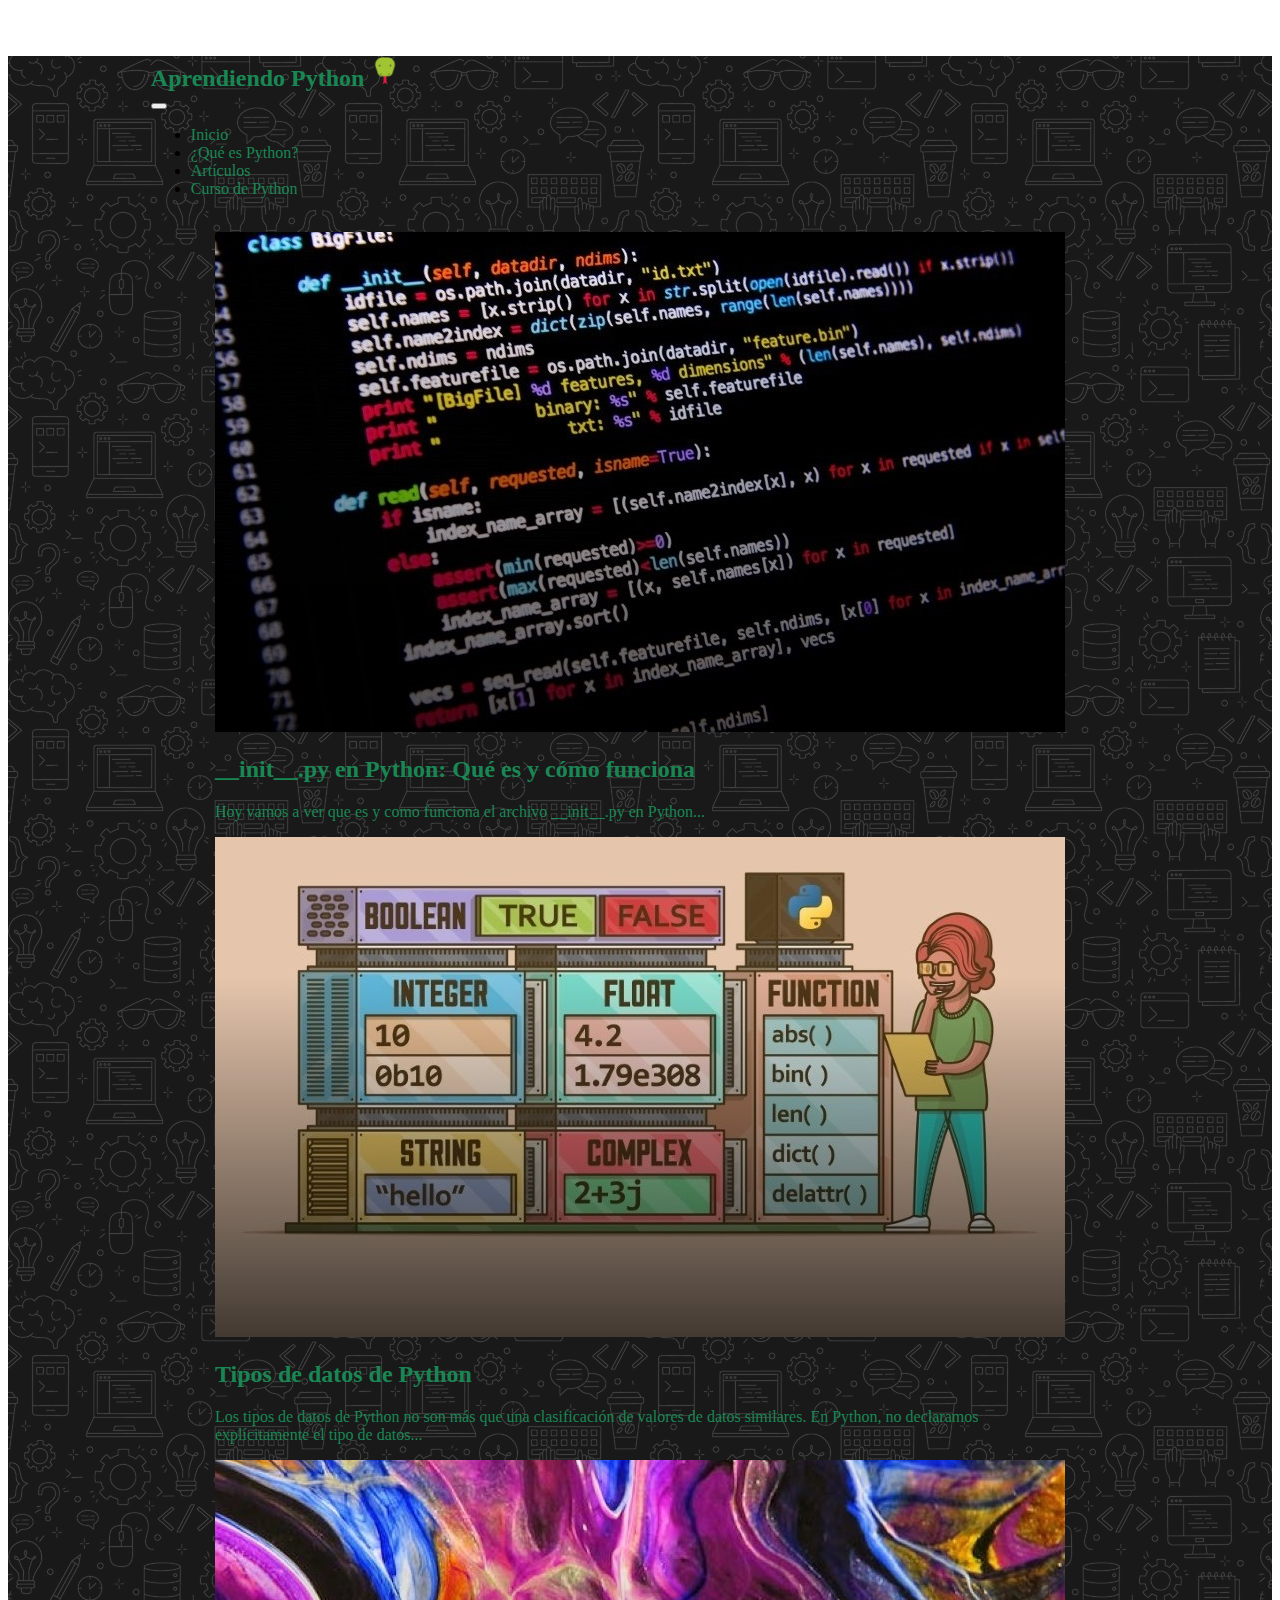
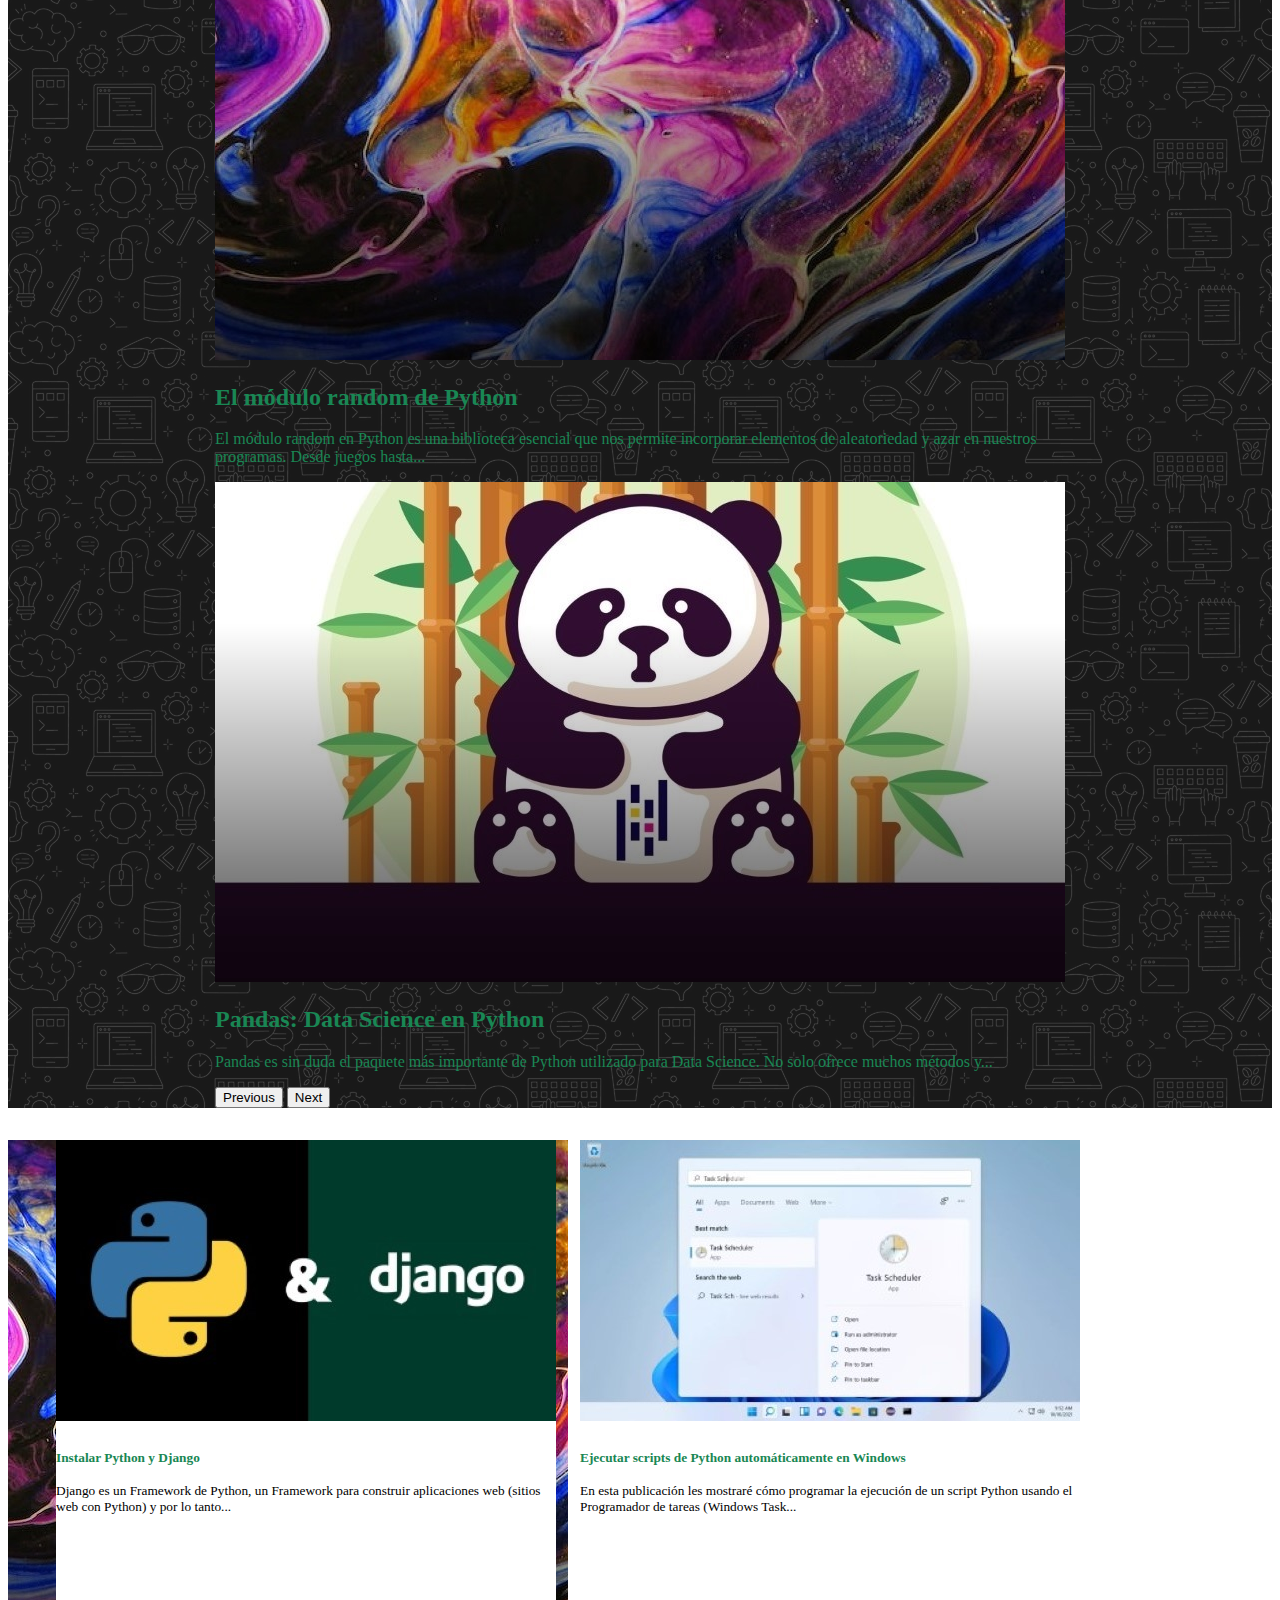
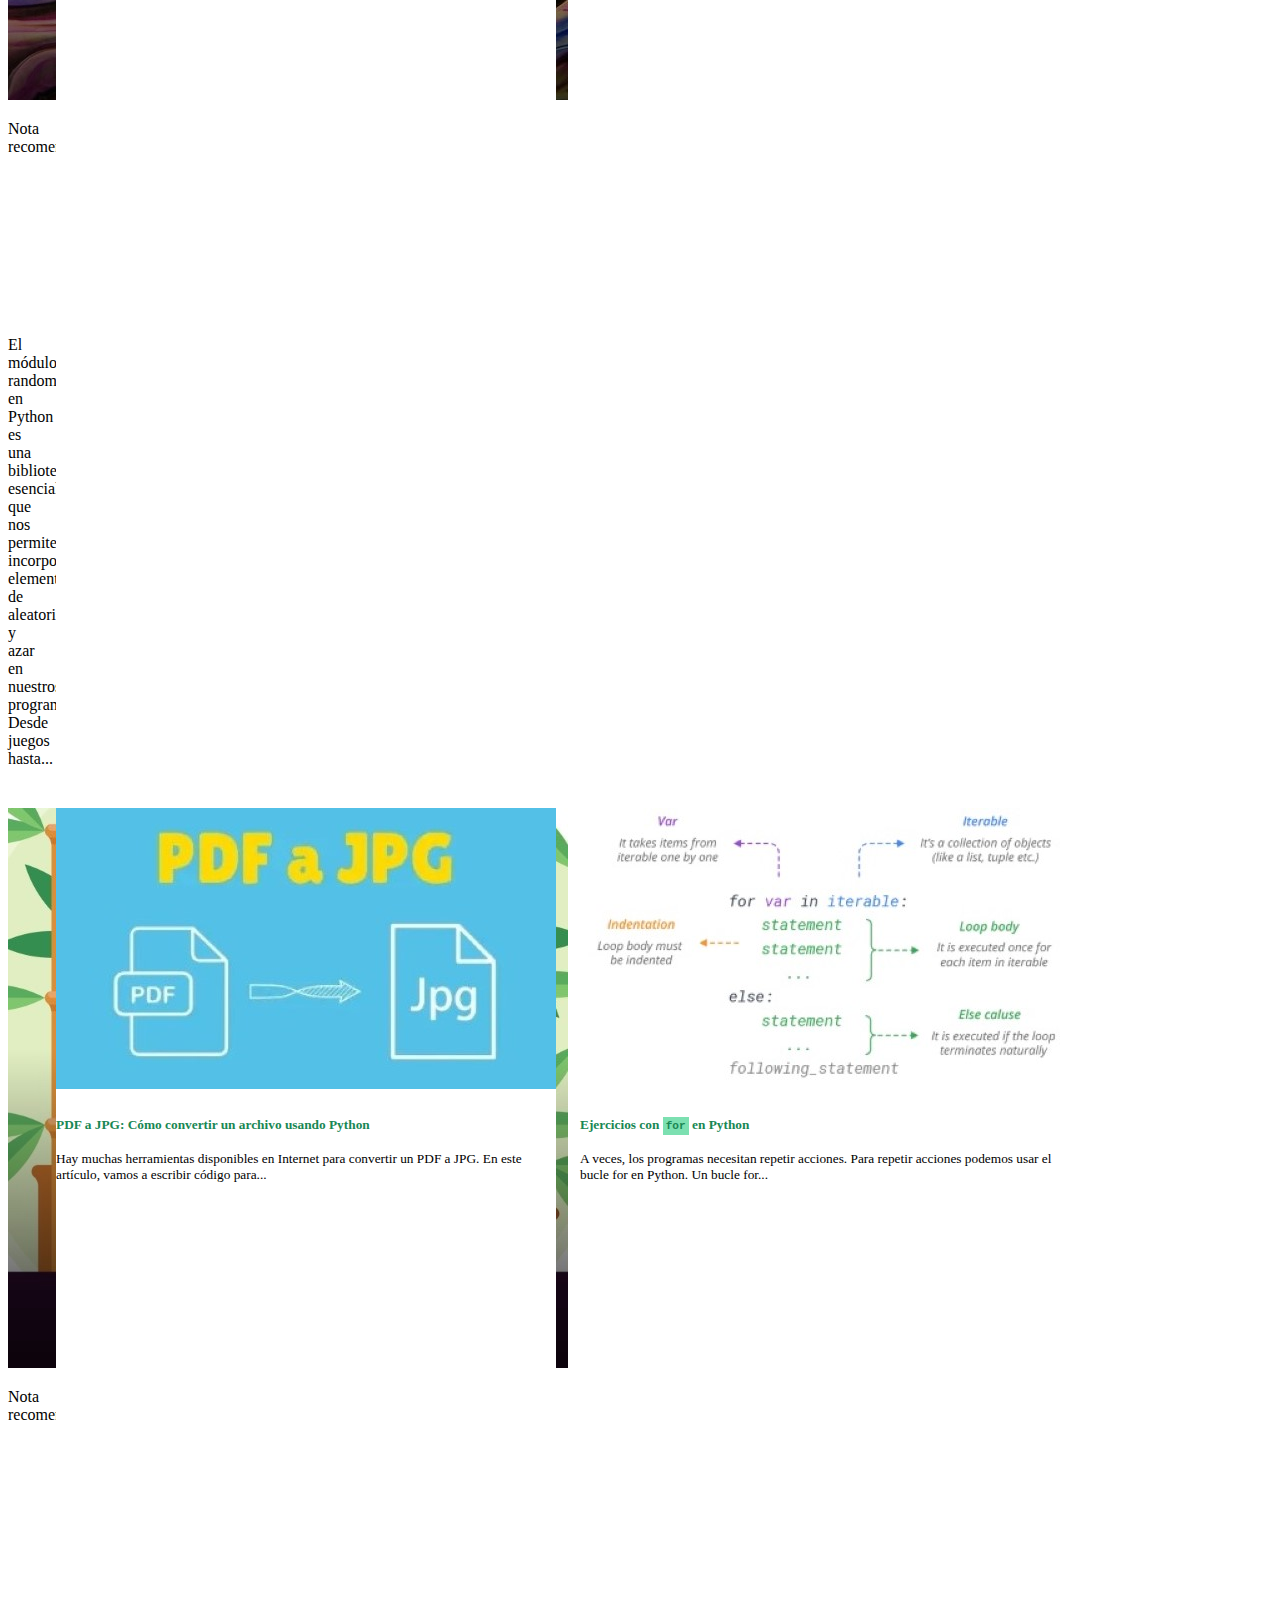
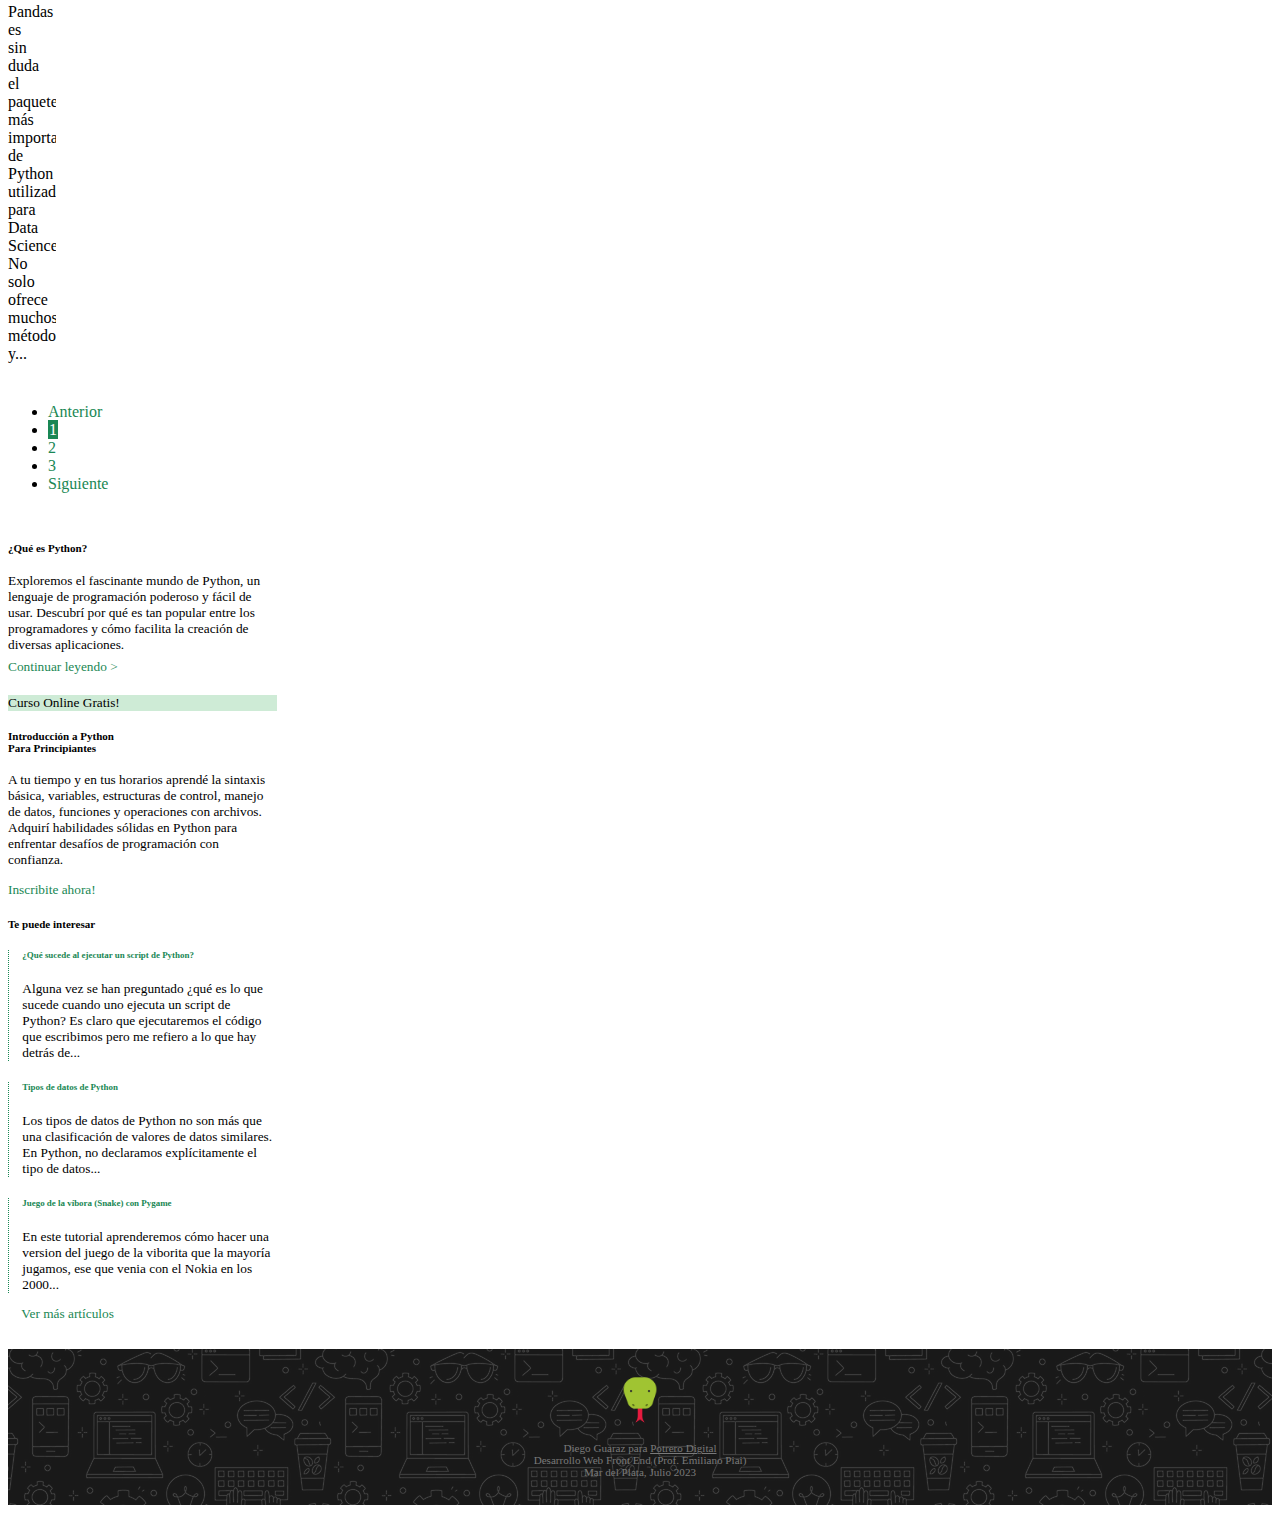
==== index.html @ 79098ac6 "almost finished all" ====
<!-- 
    POTRERO DIGITAL /// Curso de Desarrollo Web / Tramo Front End / TRABAJO PRÁCTICO FINAL
    Profesor: Emiliano PIAI / Alumno: Diego GUARAZ
-->

<!DOCTYPE html>
<html lang="en">

    <head>
        <meta charset="UTF-8">
        <meta name="viewport" content="width=device-width, initial-scale=1.0">
        <title>TITULO / Aprendiendo Python</title>
        <link rel="icon" href="favicon.ico">
        
        <!-- css bootstrap -->        
        <link href="https://cdn.jsdelivr.net/npm/bootstrap@5.3.0/dist/css/bootstrap.min.css" rel="stylesheet" integrity="sha384-9ndCyUaIbzAi2FUVXJi0CjmCapSmO7SnpJef0486qhLnuZ2cdeRhO02iuK6FUUVM" crossorigin="anonymous">

        <link href="public/css/style.css" rel="stylesheet">
    </head>
    
    <body>
        
        <!-- encabezado -->
        <header>
            
        <!-- navbar bootstrap personalizado -->
            <nav class="navbar navbar-expand-lg bg-success fixed-top navbar-custom" data-bs-theme="dark">
                <div class="container-fluid">
                    
                    <!-- nombre e icono del sitio navbar -->
                    <h1 class="brand-h1-custom"><a class="navbar-brand" href="index.html">Aprendiendo Python <img src="public/img/python.png" width="30" height="30" /></a></h1>
            
                    <button class="navbar-toggler" type="button" data-bs-toggle="collapse" data-bs-target="#navbarNav" aria-controls="navbarNav" aria-expanded="false" aria-label="Toggle navigation">
                        <span class="navbar-toggler-icon"></span>
                    </button>
            
                    <!-- items navbar -->
                    <div class="collapse navbar-collapse justify-content-end" id="navbarNav">
                        <ul class="navbar-nav">
                            <li class="nav-item">
                                <a class="nav-link active" href="index.html">Inicio</a>
                            </li>
                            <li class="nav-item">
                                <a class="nav-link" href="public/views/que_es_python.html#top">¿Qué es Python?</a>
                            </li>
                            <li class="nav-item">
                                <a class="nav-link" href="public/views/contenido.html">Artículos</a>
                            </li>
                            <li class="nav-item">
                                <a class="nav-link" href="public/views/curso_python.html">Curso de Python</a>
                            </li>
                        </ul>
                    </div>

                </div>
            </nav>

            <!-- carousel bootstrap personalizado -->
            <div id="newsCarousel" class="carousel slide carousel-custom" data-bs-ride="carousel">
                
                <!-- indicadores items carousel-->
                <div class="carousel-indicators carousel-indicators-custom">
                    <button type="button" data-bs-target="#newsCarousel" data-bs-slide-to="0" class="active" aria-current="true" aria-label="Slide 1"></button>
                    <button type="button" data-bs-target="#newsCarousel" data-bs-slide-to="1" aria-label="Slide 2"></button>
                    <button type="button" data-bs-target="#newsCarousel" data-bs-slide-to="2" aria-label="Slide 3"></button>
                    <button type="button" data-bs-target="#newsCarousel" data-bs-slide-to="3" aria-label="Slide 4"></button>
                </div>
                
                <!-- items carousel-->
                <div class="carousel-inner">
                                    




                    <div class="carousel-item active">
                        
                        <a href="public/views/articulo_01.html">
                            
                            <img src="public/img/carousel_01.jpg" class="d-block w-100" alt="public/img/carousel_01.jpg">
                            <div class="carousel-caption">
                                <h2 class="fs-3">__init__.py en Python: Qué es y cómo funciona</h2>
                                <p>Hoy vamos a ver que es y como funciona el archivo __init__.py en Python...</p>
                            </div>
                        </a>
                    </div>
                    
                    
                    


                    
                    
                    
                    <div class="carousel-item">
                        <a href="public/views/articulo_01.html">
                            <img src="public/img/carousel_02.jpg" class="d-block w-100" alt="public/img/carousel_01.jpg">
                            <div class="carousel-caption">
                                <h2 class="fs-3">Tipos de datos de Python</h2>
                                <p>Los tipos de datos de Python no son más que una clasificación de valores de datos similares. En Python, no declaramos explícitamente el tipo de datos...</p>
                            </div>
                        </a>
                    </div>
                  
                    <div class="carousel-item">
                        <a href="public/views/articulo_01.html">
                            <img src="public/img/carousel_03.jpg" class="d-block w-100" alt="public/img/carousel_01.jpg">
                            <div class="carousel-caption">
                                <h2 class="fs-3">El módulo random de Python</h2>
                                <p>El módulo random en Python es una biblioteca esencial que nos permite incorporar elementos de aleatoriedad y azar en nuestros programas. Desde juegos hasta...</p>
                            </div>
                        </a>
                    </div>


                    

                    



                    <div class="carousel-item">
                        <a href="public/views/articulo_01.html">
                            <img src="public/img/carousel_04.jpg" class="d-block w-100" alt="public/img/carousel_01.jpg">
                            <div class="carousel-caption">
                                <h2 class="fs-3">Pandas: Data Science en Python</h2>
                                <p>Pandas es sin duda el paquete más importante de Python utilizado para Data Science. No solo ofrece muchos métodos y...</p>
                            </div>
                        </a>
                    </div>

                </div>

                <!-- controles carousel -->
                <button class="carousel-control-prev" type="button" data-bs-target="#newsCarousel" data-bs-slide="prev">
                    <span class="carousel-control-prev-icon"></span>
                    <span class="visually-hidden">Previous</span>
                </button>
                
                <button class="carousel-control-next" type="button" data-bs-target="#newsCarousel" data-bs-slide="next">
                    <span class="carousel-control-next-icon"></span>
                    <span class="visually-hidden">Next</span>
                </button>

            </div>

        
        </header>

        <!-- contenido -->
        <div class="container">
            
            <!-- contenedor artículos -->
            <main>
                
                <!-- contenedor grid responsive -->
                <div class="bloc-container">

                    <!-- artículo destacada -->
                    <div class="big-bloc">
                        
                        <!-- tarjeta boostrap personalizada -->
                        <div class="card text-bg-dark card-custom card-big-custom">
                            <img src="public/img/articulo_01.jpg" class="card-img card-custom" alt="...">
                            <div class="card-img-overlay p-2">
                                <p class="card-text col-md-12 text-end"><span class="badge text-bg-warning ms-auto">Nota recomendada</span></p>
                                <div class="card-img-overlay card-img-overlay-custom">
                                    <h3 class="card-title fs-4"><a href="public/views/articulo_01.html">El módulo random de Python</a></h3>
                                    <p class="card-text">El módulo random en Python es una biblioteca esencial que nos permite incorporar elementos de aleatoriedad y azar en nuestros programas. Desde juegos hasta...</p>
                                </div>
                            </div>
                        </div>
                    </div>

                    <!-- artículo -->
                    <div class="smol-bloc">
                        <!-- tarjeta boostrap personalizada -->
                        <div class="card mb-3 card-custom">
                            <a href="public/views/articulo_01.html"><img src="public/img/articulo_02_mini.jpg" class="card-img-top card-img-top-custom card-custom" alt="...">
                            <div class="card-body p-0">
                                <h4 class="card-title fs-5">Instalar Python y Django</h4></a>
                                <p class="card-text margin-custom">Django es un Framework de Python, un Framework para construir aplicaciones web (sitios web con Python) y por lo tanto...</p>
                            </div>
                        </div>
                    </div>

                    <!-- artículo -->
                    <div class="smol-bloc">
                        <!-- tarjeta boostrap personalizada -->
                        <div class="card mb-3 card-custom">
                            <a href="public/views/articulo_01.html"><img src="public/img/articulo_04_mini.jpg" class="card-img-top card-img-top-custom card-custom" alt="...">
                            <div class="card-body p-0">
                                <h4 class="card-title fs-5">Ejecutar scripts de Python automáticamente en Windows</h4></a>
                                <p class="card-text margin-custom">En esta publicación les mostraré cómo programar la ejecución de un script Python usando el Programador de tareas (Windows Task...</p>
                            </div>
                        </div>
                    </div>
                </div>

                <div class="bloc-container">
                    <!-- artículo destacada -->
                    <div class="big-bloc">
                        
                        <!-- tarjeta boostrap personalizada -->
                        <div class="card text-bg-dark card-custom card-big-custom">
                            <img src="public/img/articulo_06.jpg" class="card-img card-custom" alt="...">
                            <div class="card-img-overlay p-2">
                                <p class="card-text col-md-12 text-end"><span class="badge text-bg-warning ms-auto">Nota recomendada</span></p>
                                <div class="card-img-overlay card-img-overlay-custom">
                                    <h3 class="card-title fs-4"><a href="public/views/articulo_01.html">Pandas: Data Science en Python</a></h3>
                                    <p class="card-text">Pandas es sin duda el paquete más importante de Python utilizado para Data Science. No solo ofrece muchos métodos y...</p>
                                </div>
                            </div>
                        </div>
                    </div>

                    
                    <!-- artículo -->
                    <div class="smol-bloc">
                        <!-- tarjeta boostrap personalizada -->
                        <div class="card mb-3 card-custom">
                            <a href="public/views/articulo_01.html"><img src="public/img/articulo_03_mini.jpg" class="card-img-top card-img-top-custom card-custom" alt="...">
                            <div class="card-body p-0">
                                <h4 class="card-title fs-5">PDF a JPG: Cómo convertir un archivo usando Python</h4></a>
                                <p class="card-text margin-custom">Hay muchas herramientas disponibles en Internet para convertir un PDF a JPG. En este artículo, vamos a escribir código para...</p>
                            </div>
                        </div>
                    </div>

                    


                    
                    <!-- artículo -->
                    <div class="smol-bloc">
                        <!-- tarjeta boostrap personalizada -->
                        <div class="card mb-3 card-custom">
                            <a href="public/views/articulo_01.html"><img src="public/img/articulo_05_mini.jpg" class="card-img-top card-img-top-custom card-custom" alt="...">
                            <div class="card-body p-0">
                                <h4 class="card-title fs-5">Ejercicios con <span class="code">for</span> en Python</h4></a>
                                <p class="card-text margin-custom">A veces, los programas necesitan repetir acciones. Para repetir acciones podemos usar el bucle for en Python. Un bucle for...</p>
                            </div>
                        </div>
                    </div>
                    
                </div>

                <!-- paginación bootstrap personalizada -->
                <nav>
                    <ul class="pagination pagination-sm pagination-custom justify-content-end">
                        <li class="page-item disabled">
                            <a class="page-link">Anterior</a>
                        </li>
                        <li class="page-item active">
                            <a class="page-link" href="#">1</a>
                        </li>
                        <li class="page-item">
                            <a class="page-link" href="#">2</a>
                        </li>
                        <li class="page-item">
                            <a class="page-link" href="#">3</a>
                        </li>
                        <li class="page-item">
                            <a class="page-link" href="#">Siguiente</a>
                        </li>
                    </ul>
                </nav>

            </main>
            
            <!-- barra lateral -->
            <aside>

                <!-- tarjeta bootstrap personalizada -->
                <div class="card card-custom card-side">
                    <h5 class="card-title">¿Qué es Python?</h5>
                    <p class="card-text margin-custom">Exploremos el fascinante mundo de Python, un lenguaje de programación poderoso y fácil de usar. Descubrí por qué es tan popular entre los programadores y cómo facilita la creación de diversas aplicaciones.</p>
                    <a href="public/views/que_es_python.html#top" class="card-link">Continuar leyendo ></a>
                </div>

                <!-- tarjeta bootstrap personalizada -->
                <div class="card advert text-bg-light">
                    <div class="card-header bg-py">
                        Curso Online Gratis!
                    </div>
                    <div class="card-body">
                        <h5 class="card-title">Introducción a Python <br /> Para Principiantes</h5>
                        <p class="card-text">A tu tiempo y en tus horarios aprendé la sintaxis básica, variables, estructuras de control, manejo de datos, funciones y operaciones con archivos. Adquirí habilidades sólidas en Python para enfrentar desafíos de programación con confianza.</p>
                        <div class="col-md-12 text-end">
                            <a class="btn btn-sm btn-success ms-auto" href="public/views/curso_python.html">Inscribite ahora!</a>
                        </div>
                    </div>
                </div>

                <!-- tarjeta bootstrap personalizada -->
                <div class="card card-custom card-side">
                    <h5 class="card-title">Te puede interesar</h5>

                    <div class="related">
                        <h6 class="card-title"><a href="public/views/articulo_01.html">¿Qué sucede al ejecutar un script de Python?</a></h6>
                        <p class="card-text">Alguna vez se han preguntado ¿qué es lo que sucede cuando uno ejecuta un script de Python? Es claro que ejecutaremos el código que escribimos pero me refiero a lo que hay detrás de...</p>
                    </div>

                    



                    <div class="related">
                        <h6 class="card-title"><a href="public/views/articulo_01.html">Tipos de datos de Python</a></h6>
                        <p class="card-text">Los tipos de datos de Python no son más que una clasificación de valores de datos similares. En Python, no declaramos explícitamente el tipo de datos...</p>
                    </div>

                    

                    

                    <div class="related">
                        <h6 class="card-title"><a href="public/views/articulo_01.html">Juego de la víbora (Snake) con Pygame</a></h6>
                        <p class="card-text">En este tutorial aprenderemos cómo hacer una version del juego de la viborita que la mayoría jugamos, ese que venia con el Nokia en los 2000...</p>
                    </div>

                </div>
                
                <!-- botón / enlace bootstrap -->
                <p class="d-grid col-6 mx-auto"><a class="btn btn-sm btn-success" href="public/views/contenido.html">Ver más artículos</a></p>
            
            </aside>
            
        </div>

        <!-- pie de página -->
        <footer>
            <a href="#top"><img src="public/img/python.png" width="50" height="50" title="Volver al comienzo de la página" /></a>
            
            <div class="signature">
                <p>Diego Guaraz para <a href="https://www.potrerodigital.org/">Potrero Digital</a></p>
                <p>Desarrollo Web Front End (Prof. Emiliano Piai)</p>
                <p>Mar del Plata, Julio 2023</p>
            </div>
        </footer>    

        <!-- js bootstrap -->
        <script src="https://cdn.jsdelivr.net/npm/@popperjs/core@2.11.8/dist/umd/popper.min.js" integrity="sha384-I7E8VVD/ismYTF4hNIPjVp/Zjvgyol6VFvRkX/vR+Vc4jQkC+hVqc2pM8ODewa9r" crossorigin="anonymous"></script>
        <script src="https://cdn.jsdelivr.net/npm/bootstrap@5.3.0/dist/js/bootstrap.min.js" integrity="sha384-fbbOQedDUMZZ5KreZpsbe1LCZPVmfTnH7ois6mU1QK+m14rQ1l2bGBq41eYeM/fS" crossorigin="anonymous"></script>
    
    </body>
</html>
---- public/css/style.css ----
body {
    background-color: white;
}

a {
    color:#198754;
    text-decoration: none;
}

a:hover {
    text-decoration: underline;
}

header {
    background-image: url(../img/pattern.png);
    padding-left: 5%;
    padding-right: 5%;
    margin-top: 56px;
}

article,
main {
    background-color: white;
    margin-top: 1em;
}

article h3 {
    padding-bottom:0.5em;
    border-bottom: 1px dotted #198754;
}

article ul > li {
    margin-top: 1em;
    margin-bottom: 1em;
}

iframe {
    width: 80%;
    height: 300px;
    display: block;
}

aside {
    background-color: white;
    font-size: smaller;
    margin-top: 0.5em;
}

aside > p {
    margin: 1em;
}

footer {
    background-image: url(../img/pattern.png);
    text-align: center;
    color: white;
    padding: 2em;
    font-size: smaller;
    margin-top: 1em;
}

footer img {
    margin-bottom: 1em;
}

footer a {
    color:#207c3f;
    text-decoration: none;
}

@media (min-width: 1000px) {
    article,
    main {
        width: 75%;
        padding-right: 2em;
    }
  
    aside {
        width: 25%;
    }
}

@media (max-width: 1000px) {
    article,
    main,
    aside {
        flex-basis: 100%;
    }

    aside {
        padding-top: 1em;
        border-top: 1px dotted #198754;
    }

    iframe {
        width: 100%;
    }
}

form {
    width: 90%;
}

label, input {display: block;}



.container {
    background-color: white;
    width: 85%;
    margin-top: 1em;
    display: flex;
    flex-wrap: wrap;
    padding: 0;
}

@media (max-width: 1000px) {
    .container {
        width: 90%;
    }
}

.margin-custom {
    margin-bottom: 0.5em;
}

.navbar-custom {
    padding-left: 3%;
    padding-right: 3%;
}

.card-big-custom a,
.navbar-custom a:hover {
    text-decoration: none;
    color: white;
}

.brand-h1-custom,
.brand-h1-custom a {
    font-size: x-large;
    margin: 0;
}

@media (min-width: 1000px) {
    .navbar-custom {
        padding-left: 7%;
        padding-right: 7%;
    }
}

.carousel-indicators-custom [data-bs-target] {
    border-radius: 50%;
    width: 0.65em;
    height: 0.65em;
    margin-left: 0.65em;
    margin-right: 0.65em;
}

.carousel-indicators-custom {
    opacity: 0;
    visibility: hidden;
    transition: opacity 0.5s, visibility 0s 0.5s;
 }

.carousel:hover .carousel-indicators-custom {
    opacity: 1;
    visibility: visible;
    transition-delay: 0s;
 }

@media (min-width: 915px) {
    .carousel-custom {
        width: 850px;
        margin-left: auto;
        margin-right: auto;
    }
}



.card-custom {
    border-radius: 0;
    border: none;
}

.card-img-top-custom {
    margin-bottom: 0.5em;
}

.card-img-overlay-custom {
    display: flex;
    flex-direction: column;
    justify-content: flex-end;
}

.card-img-overlay-custom a:hover {
    background-color: #198754;
}

@media (min-width: 915px) {
    .card-img-main-custom {
        width: 850px;
        margin-left: auto;
        margin-right: auto;
    }
}

.h1-custom {
    padding-bottom: 0.25em;
    border-bottom: 2px dotted white;
}

.width-custom {
    width: 90%
}

.bloc-container {
    display: grid;
    grid-template-columns: 1fr 1fr;
    grid-gap: 1.5em;
    margin-bottom: 1.5em;
}
  
.big-bloc {
    grid-column: 1 / span 2;
    background-color: white;
}
  
.smol-bloc {
    background-color: white;
    font-size: smaller;
}

@media (min-width: 800px) {
    .bloc-container {
        display: grid;
        grid-template-columns: repeat(4, 1fr);
    }

    .big-bloc {
        grid-column: span 2;
    }

    .smol-bloc {
        grid-column: span 1;
    }
} 

.article-list {
    font-size: smaller;
}

.descr {
    padding-top: 0;
}

@media (max-width: 768px) {
    .descr {
        padding-left: 0;
        padding-top: 0.5em;
    }
}

.article-abstract {
    width: 55%;
    padding-right: 2em;
}
.article-map {
    width: 45%;
}

.article-map-bg {
    padding: 1em;
    padding-bottom: 0.5em;
    padding-right: 0.5em;
    background-color: #DCEDE5;
    border: 0;
    
}

.blockquote-custom {
    width: 90%;
    background-color: #DCEDE5;
    font-size:large;
    border: 0;
    margin: 1.5em;
    padding: 1em;
}

.bg-py {
    background-color: #ceebd6;
    font-weight: 500;
}



.media-container {
    padding: 0;
    padding-top: 0.5em;
    padding-bottom: 1em;
    margin-bottom: 0.5em;
}

.article-img {
    width: 80%;
}

@media (max-width: 1000px) {
    .article-img {
        width: 100%;
    }
}

.figure-caption-custom {
    width: 70%;
    padding-top: 0.5em;;
}

.blockquote-custom {
    width: 90%;
    background-color: #DCEDE5;
    font-size:large;
    border: 0;
    margin: 1.5em;
    padding: 1em;
}

.code {
    font-family: Consolas,'Lucida Console', 'Courier New', monospace;
    font-size: smaller;
    background-color: #7ce0b1;
    padding: 3px;
}

.code-block {
    padding: 1em;
    font-family: Consolas,'Lucida Console', 'Courier New', monospace;
    font-size: smaller;
    background-color: #DCEDE5;
    white-space: pre-line;
    width: 80%;
}

@media (max-width: 1000px) {
    .code-block {
        width: 100%;
    }
}

.pagination-custom {
    margin-top: 1em;
    margin-bottom: 1.5em;
}

.pagination-custom > li > a {
    color: #198754;
}

.pagination-custom > li > a:focus,
.pagination-custom > li > a:hover,
.pagination-custom > li > span:focus,
.pagination-custom > li > span:hover {
    color: #5a5a5a;
    background-color: #eee;
    border-color: #ddd;
    text-decoration: none;
}

.pagination-custom > .active > a {
    color: white;
    background-color: #198754; /* !Important */
    border: solid 1px #198754; /* !Important */
}

.pagination-custom > .active > a:hover {
    background-color: #198754; /* !Important */
    border: solid 1px #198754;
}

.card-side {
    margin-top: 0.5em;
    margin-bottom: 1em;
}

.advert {
    margin-top: 1.5em;
    margin-bottom: 1.5em;
}

.related {
    padding-left: 1em;
    border-left: 1px dotted #198754;
    margin-top: 0.75em;
    margin-bottom: 0.75em;
}

.signature > p {
    color:#797979;
    font-size: smaller;
    margin: 0;
}

.signature > p > a {
    color:#797979;
    text-decoration: underline;
}

.signature > p > a:hover {
    color: #43ac5d;   
}

.map-index {
    scroll-margin-top: 66px;
}



















.required:after {
    color: #bd2d70;
    content:" *";
    }

#required-info {
    color: #bd2d70;
    font-size: smaller;
        /*text-align: right;*/
    }
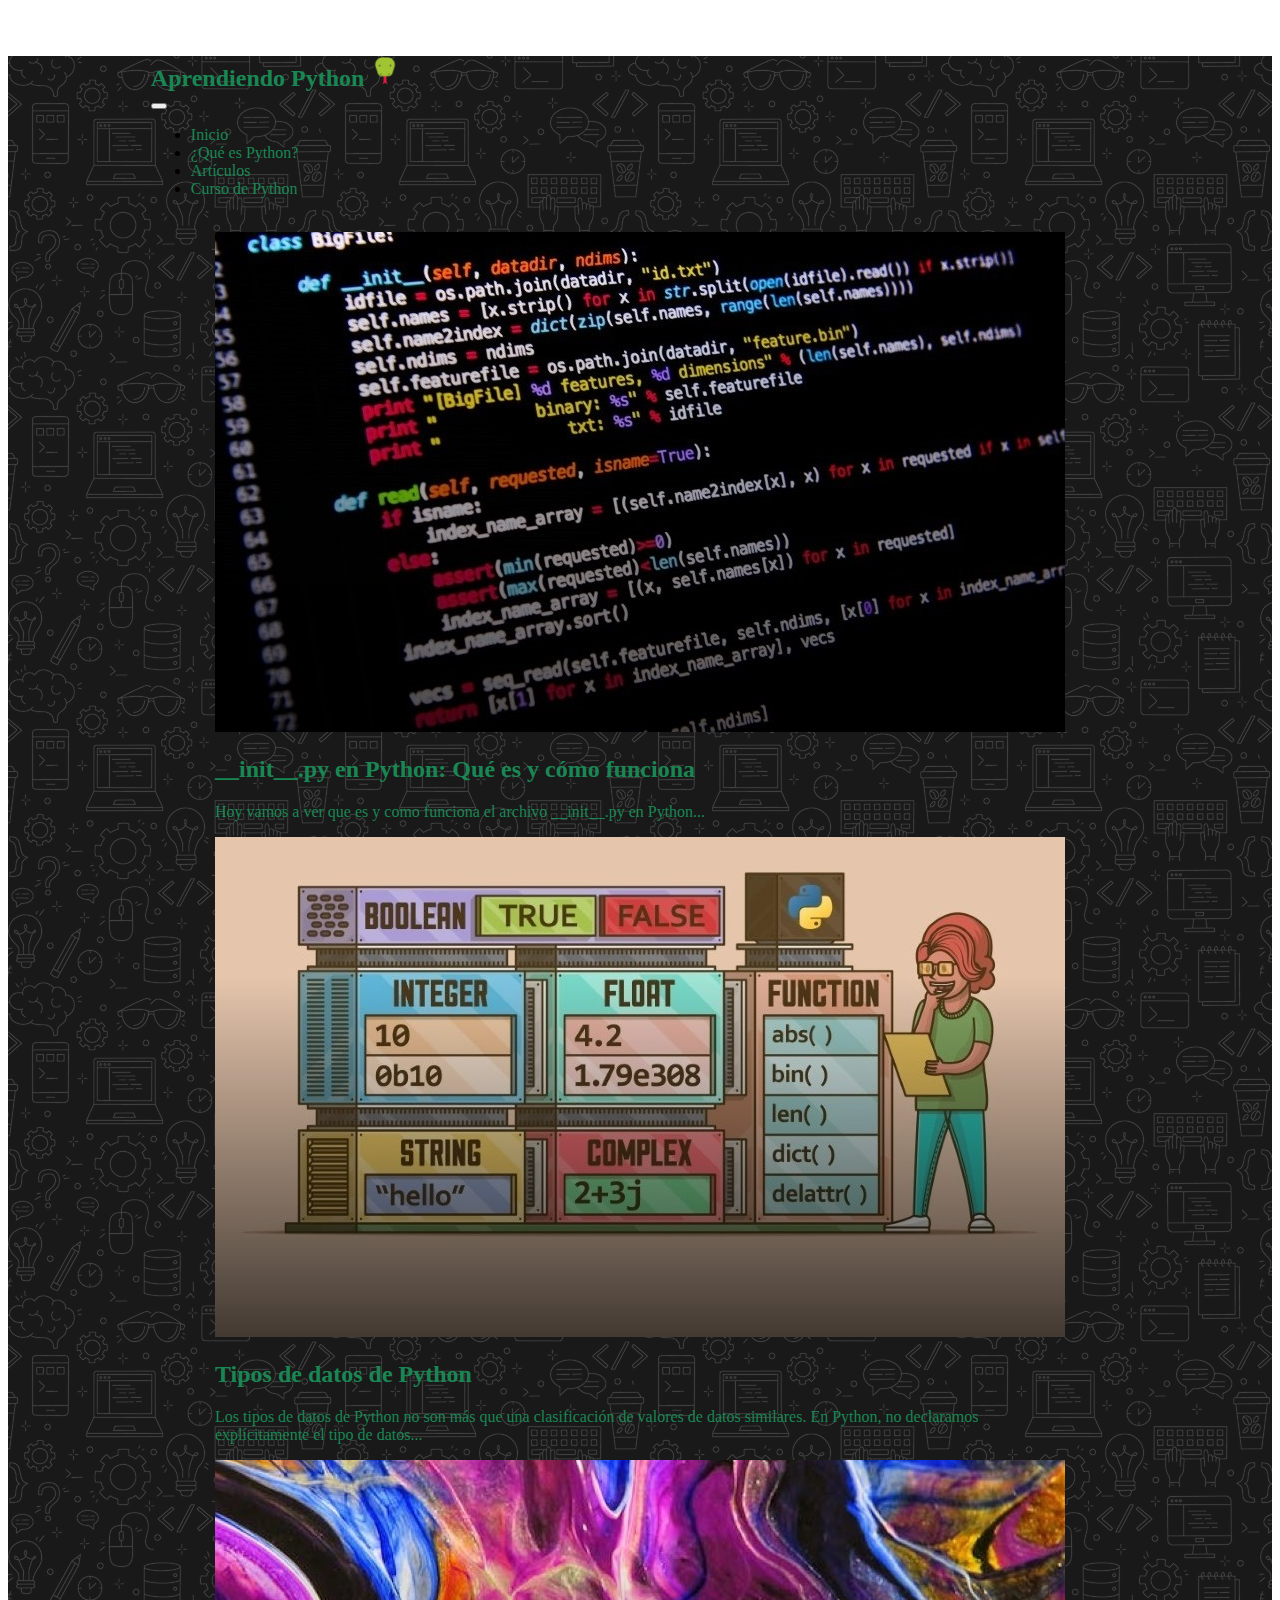
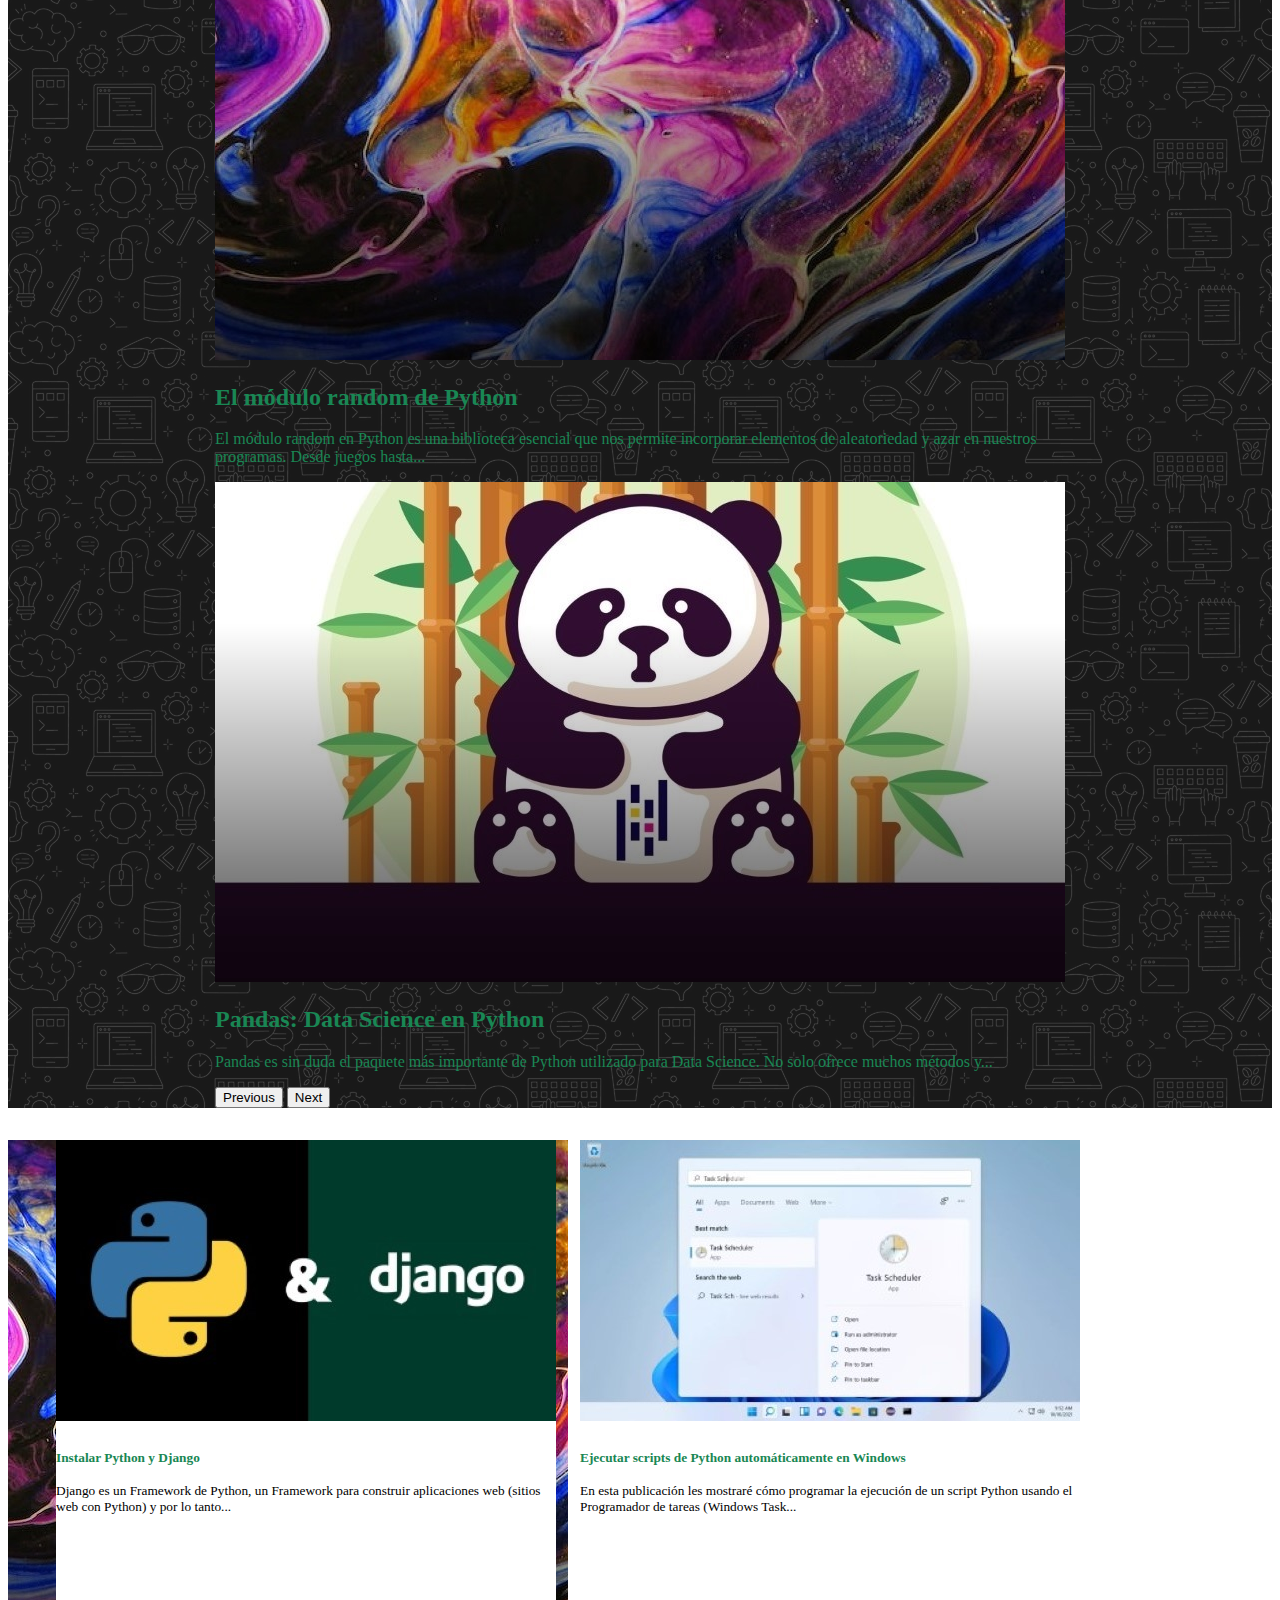
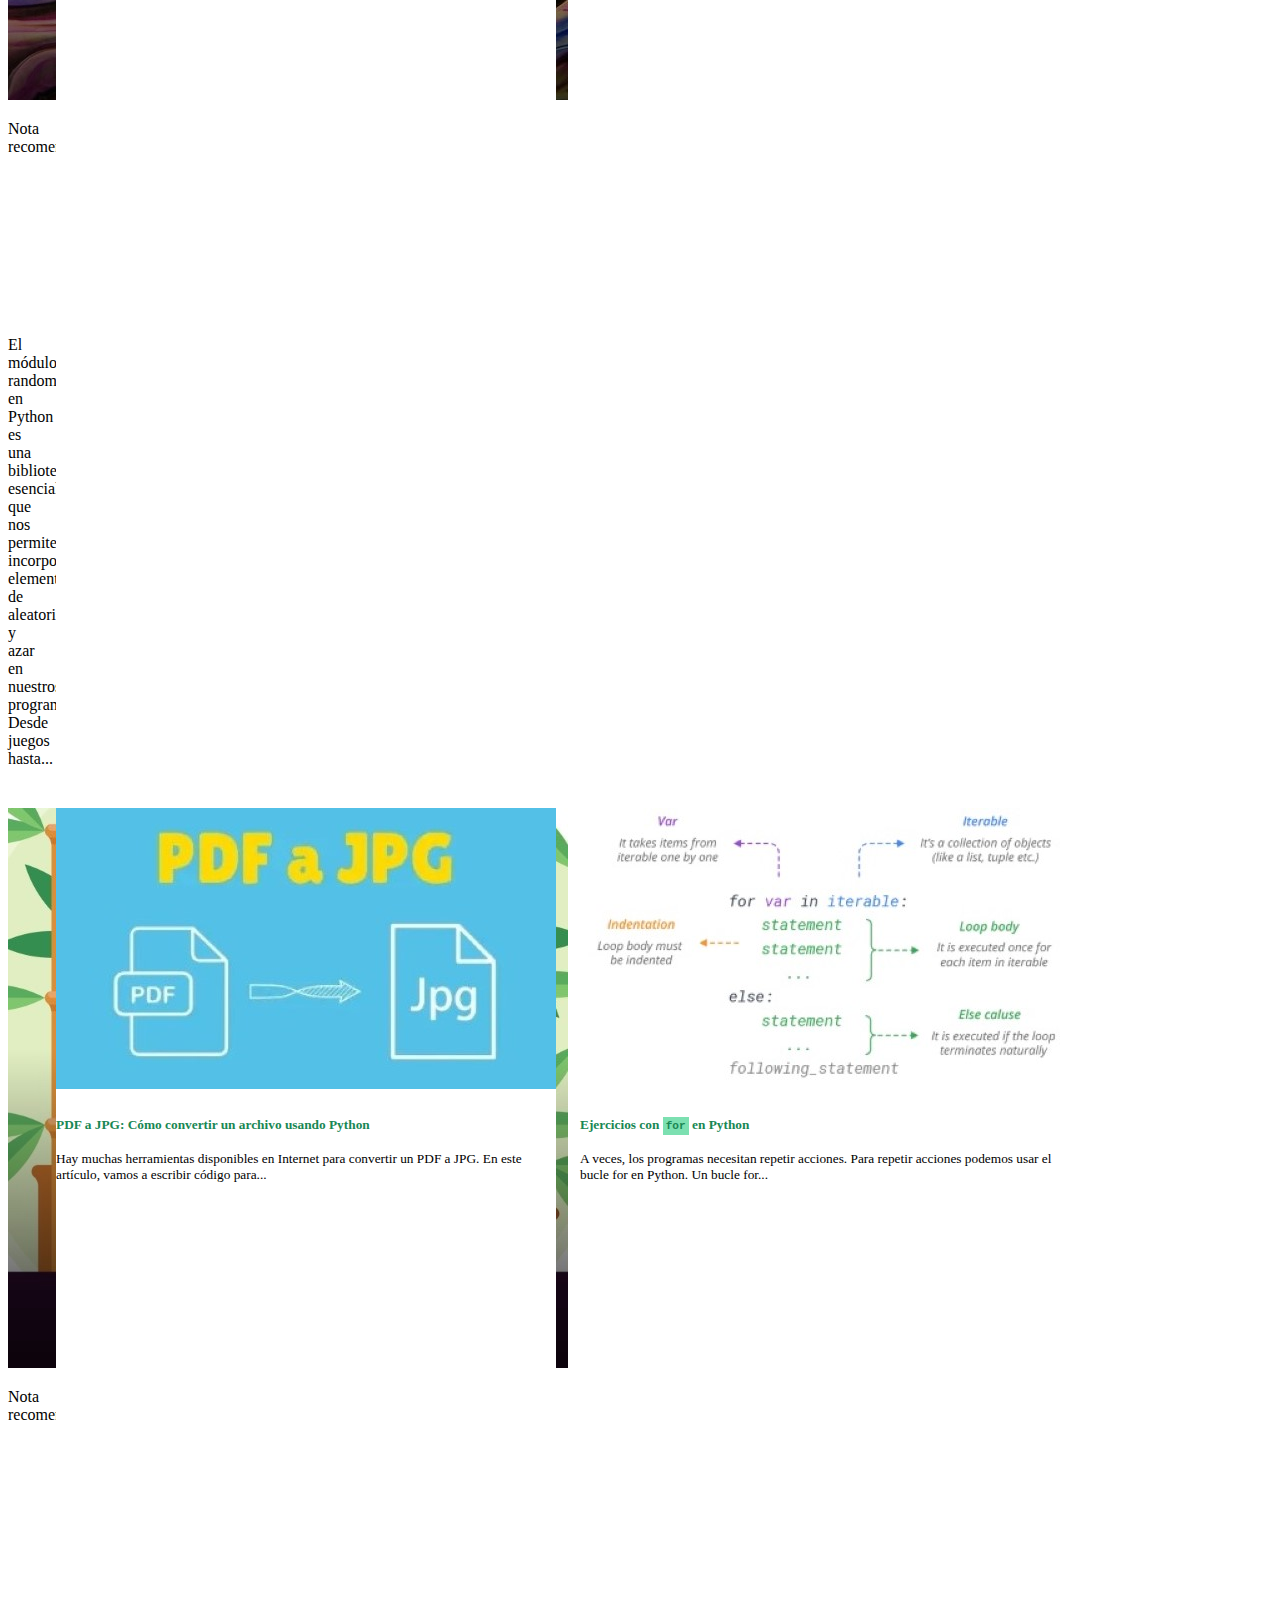
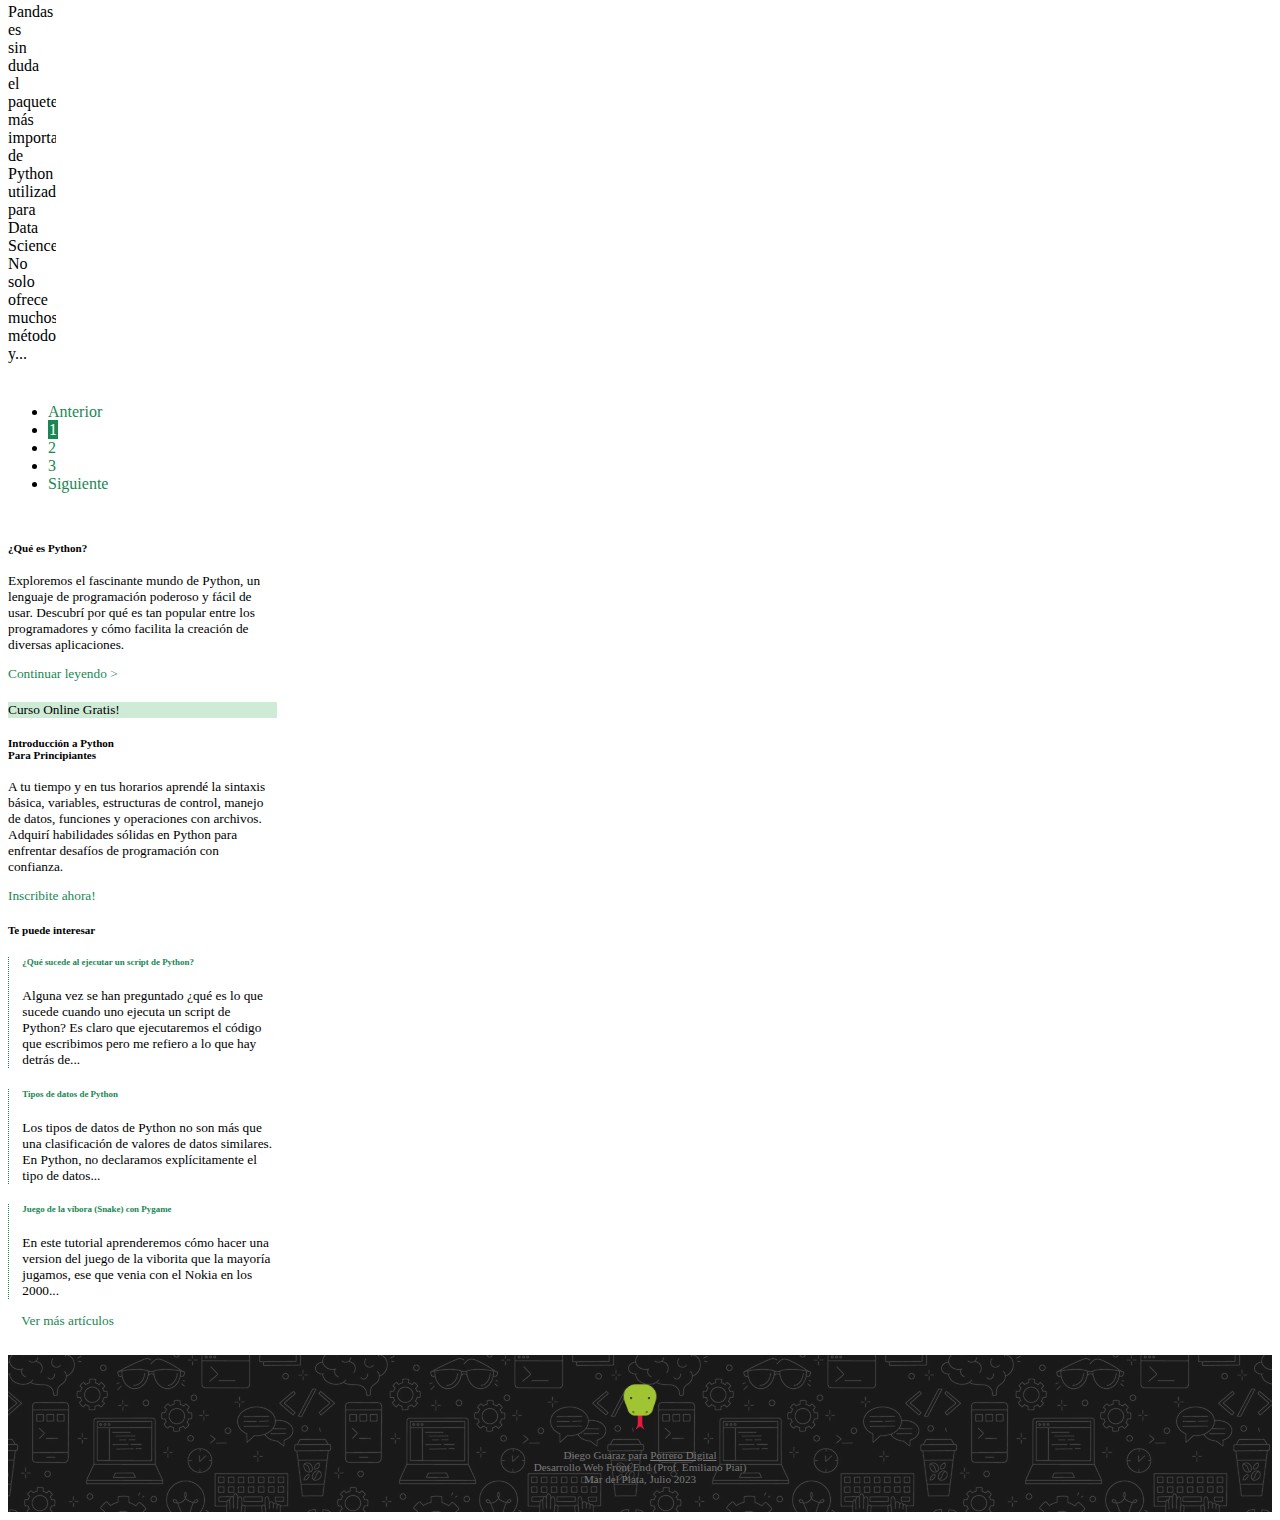
==== commit 323f4880: "finished" ====
--- a/index.html
+++ b/index.html
@@ -1,6 +1,14 @@
 <!-- 
     POTRERO DIGITAL /// Curso de Desarrollo Web / Tramo Front End / TRABAJO PRÁCTICO FINAL
     Profesor: Emiliano PIAI / Alumno: Diego GUARAZ
+
+    NOTAS:
+
+    En todos los casos en que fue posible se usaron elementos y clases de bootstrap, usando estilos propios para
+    diagramado general y personalización de los elementos.
+
+    Hay casos en los que por la diagramación propia de los elementos de bootstrap no fue posible mantener al mínimo
+    el uso de divs, pero se optó por usar mayormente los elementos incorporados en html para la diagramación.
 -->
 
 <!DOCTYPE html>
@@ -9,7 +17,7 @@
     <head>
         <meta charset="UTF-8">
         <meta name="viewport" content="width=device-width, initial-scale=1.0">
-        <title>TITULO / Aprendiendo Python</title>
+        <title>Inicio / Aprendiendo Python</title>
         <link rel="icon" href="favicon.ico">
         
         <!-- css bootstrap -->        
@@ -23,7 +31,7 @@
         <!-- encabezado -->
         <header>
             
-        <!-- navbar bootstrap personalizado -->
+        <!-- navbar bootstrap -->
             <nav class="navbar navbar-expand-lg bg-success fixed-top navbar-custom" data-bs-theme="dark">
                 <div class="container-fluid">
                     
@@ -40,12 +48,15 @@
                             <li class="nav-item">
                                 <a class="nav-link active" href="index.html">Inicio</a>
                             </li>
+                            
                             <li class="nav-item">
                                 <a class="nav-link" href="public/views/que_es_python.html#top">¿Qué es Python?</a>
                             </li>
+                            
                             <li class="nav-item">
                                 <a class="nav-link" href="public/views/contenido.html">Artículos</a>
                             </li>
+                            
                             <li class="nav-item">
                                 <a class="nav-link" href="public/views/curso_python.html">Curso de Python</a>
                             </li>
@@ -55,7 +66,7 @@
                 </div>
             </nav>
 
-            <!-- carousel bootstrap personalizado -->
+            <!-- carousel bootstrap -->
             <div id="newsCarousel" class="carousel slide carousel-custom" data-bs-ride="carousel">
                 
                 <!-- indicadores items carousel-->
@@ -68,16 +79,11 @@
                 
                 <!-- items carousel-->
                 <div class="carousel-inner">
-                                    
-
-
-
-
+                
                     <div class="carousel-item active">
-                        
                         <a href="public/views/articulo_01.html">
-                            
                             <img src="public/img/carousel_01.jpg" class="d-block w-100" alt="public/img/carousel_01.jpg">
+                            
                             <div class="carousel-caption">
                                 <h2 class="fs-3">__init__.py en Python: Qué es y cómo funciona</h2>
                                 <p>Hoy vamos a ver que es y como funciona el archivo __init__.py en Python...</p>
@@ -85,16 +91,10 @@
                         </a>
                     </div>
                     
-                    
-                    
-
-
-                    
-                    
-                    
                     <div class="carousel-item">
                         <a href="public/views/articulo_01.html">
                             <img src="public/img/carousel_02.jpg" class="d-block w-100" alt="public/img/carousel_01.jpg">
+                            
                             <div class="carousel-caption">
                                 <h2 class="fs-3">Tipos de datos de Python</h2>
                                 <p>Los tipos de datos de Python no son más que una clasificación de valores de datos similares. En Python, no declaramos explícitamente el tipo de datos...</p>
@@ -105,6 +105,7 @@
                     <div class="carousel-item">
                         <a href="public/views/articulo_01.html">
                             <img src="public/img/carousel_03.jpg" class="d-block w-100" alt="public/img/carousel_01.jpg">
+                            
                             <div class="carousel-caption">
                                 <h2 class="fs-3">El módulo random de Python</h2>
                                 <p>El módulo random en Python es una biblioteca esencial que nos permite incorporar elementos de aleatoriedad y azar en nuestros programas. Desde juegos hasta...</p>
@@ -112,16 +113,10 @@
                         </a>
                     </div>
 
-
-                    
-
-                    
-
-
-
                     <div class="carousel-item">
                         <a href="public/views/articulo_01.html">
                             <img src="public/img/carousel_04.jpg" class="d-block w-100" alt="public/img/carousel_01.jpg">
+                            
                             <div class="carousel-caption">
                                 <h2 class="fs-3">Pandas: Data Science en Python</h2>
                                 <p>Pandas es sin duda el paquete más importante de Python utilizado para Data Science. No solo ofrece muchos métodos y...</p>
@@ -144,7 +139,6 @@
 
             </div>
 
-        
         </header>
 
         <!-- contenido -->
@@ -159,93 +153,110 @@
                     <!-- artículo destacada -->
                     <div class="big-bloc">
                         
-                        <!-- tarjeta boostrap personalizada -->
+                        <!-- tarjeta boostrap -->
                         <div class="card text-bg-dark card-custom card-big-custom">
                             <img src="public/img/articulo_01.jpg" class="card-img card-custom" alt="...">
+                            
                             <div class="card-img-overlay p-2">
                                 <p class="card-text col-md-12 text-end"><span class="badge text-bg-warning ms-auto">Nota recomendada</span></p>
+                                
                                 <div class="card-img-overlay card-img-overlay-custom">
                                     <h3 class="card-title fs-4"><a href="public/views/articulo_01.html">El módulo random de Python</a></h3>
                                     <p class="card-text">El módulo random en Python es una biblioteca esencial que nos permite incorporar elementos de aleatoriedad y azar en nuestros programas. Desde juegos hasta...</p>
                                 </div>
                             </div>
                         </div>
+
                     </div>
 
                     <!-- artículo -->
                     <div class="smol-bloc">
-                        <!-- tarjeta boostrap personalizada -->
+                        
+                        <!-- tarjeta boostrap -->
                         <div class="card mb-3 card-custom">
-                            <a href="public/views/articulo_01.html"><img src="public/img/articulo_02_mini.jpg" class="card-img-top card-img-top-custom card-custom" alt="...">
+                            <a href="public/views/articulo_01.html"><img src="public/img/articulo_02_mini.jpg" class="card-img-top card-img-top-custom card-custom" alt="..."></a>
+                            
                             <div class="card-body p-0">
-                                <h4 class="card-title fs-5">Instalar Python y Django</h4></a>
-                                <p class="card-text margin-custom">Django es un Framework de Python, un Framework para construir aplicaciones web (sitios web con Python) y por lo tanto...</p>
-                            </div>
-                        </div>
+                                <h4 class="card-title fs-5"><a href="public/views/articulo_01.html">Instalar Python y Django</h4></a>
+                                <p class="card-text mb-4">Django es un Framework de Python, un Framework para construir aplicaciones web (sitios web con Python) y por lo tanto...</p>
+                            </div>
+                        </div>
+
                     </div>
 
                     <!-- artículo -->
                     <div class="smol-bloc">
-                        <!-- tarjeta boostrap personalizada -->
+                        
+                        <!-- tarjeta boostrap -->
                         <div class="card mb-3 card-custom">
-                            <a href="public/views/articulo_01.html"><img src="public/img/articulo_04_mini.jpg" class="card-img-top card-img-top-custom card-custom" alt="...">
+                            <a href="public/views/articulo_01.html"><img src="public/img/articulo_04_mini.jpg" class="card-img-top card-img-top-custom card-custom" alt="..."></a>
+                            
                             <div class="card-body p-0">
-                                <h4 class="card-title fs-5">Ejecutar scripts de Python automáticamente en Windows</h4></a>
-                                <p class="card-text margin-custom">En esta publicación les mostraré cómo programar la ejecución de un script Python usando el Programador de tareas (Windows Task...</p>
-                            </div>
-                        </div>
-                    </div>
-                </div>
-
+                                <h4 class="card-title fs-5"><a href="public/views/articulo_01.html">Ejecutar scripts de Python automáticamente en Windows</h4></a>
+                                <p class="card-text">En esta publicación les mostraré cómo programar la ejecución de un script Python usando el Programador de tareas (Windows Task...</p>
+                            </div>
+                        </div>
+
+                    </div>
+                
+                </div>
+
+                <!-- contenedor grid responsive -->
                 <div class="bloc-container">
-                    <!-- artículo destacada -->
+                    <!-- artículo destacado -->
                     <div class="big-bloc">
                         
-                        <!-- tarjeta boostrap personalizada -->
+                        <!-- tarjeta boostrap -->
                         <div class="card text-bg-dark card-custom card-big-custom">
                             <img src="public/img/articulo_06.jpg" class="card-img card-custom" alt="...">
+                            
                             <div class="card-img-overlay p-2">
                                 <p class="card-text col-md-12 text-end"><span class="badge text-bg-warning ms-auto">Nota recomendada</span></p>
+                                
                                 <div class="card-img-overlay card-img-overlay-custom">
                                     <h3 class="card-title fs-4"><a href="public/views/articulo_01.html">Pandas: Data Science en Python</a></h3>
                                     <p class="card-text">Pandas es sin duda el paquete más importante de Python utilizado para Data Science. No solo ofrece muchos métodos y...</p>
                                 </div>
                             </div>
                         </div>
+
                     </div>
 
                     
                     <!-- artículo -->
                     <div class="smol-bloc">
-                        <!-- tarjeta boostrap personalizada -->
+                        
+                        <!-- tarjeta boostrap -->
                         <div class="card mb-3 card-custom">
-                            <a href="public/views/articulo_01.html"><img src="public/img/articulo_03_mini.jpg" class="card-img-top card-img-top-custom card-custom" alt="...">
+                            <a href="public/views/articulo_01.html"><img src="public/img/articulo_03_mini.jpg" class="card-img-top card-img-top-custom card-custom" alt="..."></a>
+                            
                             <div class="card-body p-0">
-                                <h4 class="card-title fs-5">PDF a JPG: Cómo convertir un archivo usando Python</h4></a>
-                                <p class="card-text margin-custom">Hay muchas herramientas disponibles en Internet para convertir un PDF a JPG. En este artículo, vamos a escribir código para...</p>
-                            </div>
-                        </div>
-                    </div>
-
-                    
-
+                                <h4 class="card-title fs-5"><a href="public/views/articulo_01.html">PDF a JPG: Cómo convertir un archivo usando Python</h4></a>
+                                <p class="card-text">Hay muchas herramientas disponibles en Internet para convertir un PDF a JPG. En este artículo, vamos a escribir código para...</p>
+                            </div>
+                        </div>
+
+                    </div>
 
                     
                     <!-- artículo -->
                     <div class="smol-bloc">
-                        <!-- tarjeta boostrap personalizada -->
+
+                        <!-- tarjeta boostrap -->
                         <div class="card mb-3 card-custom">
-                            <a href="public/views/articulo_01.html"><img src="public/img/articulo_05_mini.jpg" class="card-img-top card-img-top-custom card-custom" alt="...">
+                            <a href="public/views/articulo_01.html"><img src="public/img/articulo_05_mini.jpg" class="card-img-top card-img-top-custom card-custom" alt="..."></a>
+
                             <div class="card-body p-0">
-                                <h4 class="card-title fs-5">Ejercicios con <span class="code">for</span> en Python</h4></a>
-                                <p class="card-text margin-custom">A veces, los programas necesitan repetir acciones. Para repetir acciones podemos usar el bucle for en Python. Un bucle for...</p>
-                            </div>
-                        </div>
-                    </div>
-                    
-                </div>
-
-                <!-- paginación bootstrap personalizada -->
+                                <h4 class="card-title fs-5"><a href="public/views/articulo_01.html">Ejercicios con <span class="code">for</span> en Python</h4></a>
+                                <p class="card-text">A veces, los programas necesitan repetir acciones. Para repetir acciones podemos usar el bucle for en Python. Un bucle for...</p>
+                            </div>
+                        </div>
+
+                    </div>
+                    
+                </div>
+
+                <!-- paginación bootstrap -->
                 <nav>
                     <ul class="pagination pagination-sm pagination-custom justify-content-end">
                         <li class="page-item disabled">
@@ -271,28 +282,30 @@
             <!-- barra lateral -->
             <aside>
 
-                <!-- tarjeta bootstrap personalizada -->
+                <!-- tarjeta bootstrap -->
                 <div class="card card-custom card-side">
                     <h5 class="card-title">¿Qué es Python?</h5>
-                    <p class="card-text margin-custom">Exploremos el fascinante mundo de Python, un lenguaje de programación poderoso y fácil de usar. Descubrí por qué es tan popular entre los programadores y cómo facilita la creación de diversas aplicaciones.</p>
+                    <p class="card-text">Exploremos el fascinante mundo de Python, un lenguaje de programación poderoso y fácil de usar. Descubrí por qué es tan popular entre los programadores y cómo facilita la creación de diversas aplicaciones.</p>
                     <a href="public/views/que_es_python.html#top" class="card-link">Continuar leyendo ></a>
                 </div>
 
-                <!-- tarjeta bootstrap personalizada -->
+                <!-- tarjeta bootstrap anuncio -->
                 <div class="card advert text-bg-light">
                     <div class="card-header bg-py">
                         Curso Online Gratis!
                     </div>
+                    
                     <div class="card-body">
                         <h5 class="card-title">Introducción a Python <br /> Para Principiantes</h5>
                         <p class="card-text">A tu tiempo y en tus horarios aprendé la sintaxis básica, variables, estructuras de control, manejo de datos, funciones y operaciones con archivos. Adquirí habilidades sólidas en Python para enfrentar desafíos de programación con confianza.</p>
+                        
                         <div class="col-md-12 text-end">
                             <a class="btn btn-sm btn-success ms-auto" href="public/views/curso_python.html">Inscribite ahora!</a>
                         </div>
                     </div>
                 </div>
 
-                <!-- tarjeta bootstrap personalizada -->
+                <!-- tarjeta bootstrap relacionados -->
                 <div class="card card-custom card-side">
                     <h5 class="card-title">Te puede interesar</h5>
 
@@ -301,27 +314,18 @@
                         <p class="card-text">Alguna vez se han preguntado ¿qué es lo que sucede cuando uno ejecuta un script de Python? Es claro que ejecutaremos el código que escribimos pero me refiero a lo que hay detrás de...</p>
                     </div>
 
-                    
-
-
-
                     <div class="related">
                         <h6 class="card-title"><a href="public/views/articulo_01.html">Tipos de datos de Python</a></h6>
                         <p class="card-text">Los tipos de datos de Python no son más que una clasificación de valores de datos similares. En Python, no declaramos explícitamente el tipo de datos...</p>
                     </div>
 
-                    
-
-                    
-
                     <div class="related">
                         <h6 class="card-title"><a href="public/views/articulo_01.html">Juego de la víbora (Snake) con Pygame</a></h6>
                         <p class="card-text">En este tutorial aprenderemos cómo hacer una version del juego de la viborita que la mayoría jugamos, ese que venia con el Nokia en los 2000...</p>
                     </div>
-
-                </div>
-                
-                <!-- botón / enlace bootstrap -->
+                </div>
+                
+                <!-- ver más art. -->
                 <p class="d-grid col-6 mx-auto"><a class="btn btn-sm btn-success" href="public/views/contenido.html">Ver más artículos</a></p>
             
             </aside>
--- a/public/css/style.css
+++ b/public/css/style.css
@@ -1,3 +1,6 @@
+/* todas las clases terminadas en "-custom" son clases que modifican el comportamiento
+de los elementos bootstrap utilizados */
+
 body {
     background-color: white;
 }
@@ -68,6 +71,7 @@
     text-decoration: none;
 }
 
+/* muestra main/article y aside como principal y barra lateral en resoluciones mayores a 100px */ 
 @media (min-width: 1000px) {
     article,
     main {
@@ -80,6 +84,8 @@
     }
 }
 
+/* muestra main/article y aside uno encima del otro, iframe ocupando la totalidad del
+elemento parent en resoluciones menores a 100px */ 
 @media (max-width: 1000px) {
     article,
     main,
@@ -103,8 +109,6 @@
 
 label, input {display: block;}
 
-
-
 .container {
     background-color: white;
     width: 85%;
@@ -120,19 +124,9 @@
     }
 }
 
-.margin-custom {
-    margin-bottom: 0.5em;
-}
-
 .navbar-custom {
     padding-left: 3%;
     padding-right: 3%;
-}
-
-.card-big-custom a,
-.navbar-custom a:hover {
-    text-decoration: none;
-    color: white;
 }
 
 .brand-h1-custom,
@@ -141,6 +135,11 @@
     margin: 0;
 }
 
+.navbar-custom a:hover {
+    text-decoration: none;
+    color: white;
+}
+
 @media (min-width: 1000px) {
     .navbar-custom {
         padding-left: 7%;
@@ -148,6 +147,7 @@
     }
 }
 
+/* personalización elementos bootstrap: efecto fade out indicadores carousel */
 .carousel-indicators-custom [data-bs-target] {
     border-radius: 50%;
     width: 0.65em;
@@ -167,6 +167,7 @@
     visibility: visible;
     transition-delay: 0s;
  }
+ /* fin efecto fade out en indicadores carousel */
 
 @media (min-width: 915px) {
     .carousel-custom {
@@ -176,7 +177,10 @@
     }
 }
 
-
+.card-big-custom a {
+    text-decoration: none;
+    color: white;
+}
 
 .card-custom {
     border-radius: 0;
@@ -193,12 +197,8 @@
     justify-content: flex-end;
 }
 
-.card-img-overlay-custom a:hover {
-    background-color: #198754;
-}
-
 @media (min-width: 915px) {
-    .card-img-main-custom {
+    .card-img-big-custom {
         width: 850px;
         margin-left: auto;
         margin-right: auto;
@@ -214,6 +214,7 @@
     width: 90%
 }
 
+/* contenedor grid responsive index */
 .bloc-container {
     display: grid;
     grid-template-columns: 1fr 1fr;
@@ -265,6 +266,7 @@
     width: 55%;
     padding-right: 2em;
 }
+
 .article-map {
     width: 45%;
 }
@@ -275,7 +277,33 @@
     padding-right: 0.5em;
     background-color: #DCEDE5;
     border: 0;
-    
+}
+
+/* permite que la navbar no tape el título de la sección*/
+.map-index {
+    scroll-margin-top: 66px;
+}
+
+.media-container {
+    padding: 0;
+    padding-top: 0.5em;
+    padding-bottom: 1em;
+    margin-bottom: 0.5em;
+}
+
+.article-img {
+    width: 80%;
+}
+
+@media (max-width: 1000px) {
+    .article-img {
+        width: 100%;
+    }
+}
+
+.figure-caption-custom {
+    width: 70%;
+    padding-top: 0.5em;;
 }
 
 .blockquote-custom {
@@ -287,44 +315,6 @@
     padding: 1em;
 }
 
-.bg-py {
-    background-color: #ceebd6;
-    font-weight: 500;
-}
-
-
-
-.media-container {
-    padding: 0;
-    padding-top: 0.5em;
-    padding-bottom: 1em;
-    margin-bottom: 0.5em;
-}
-
-.article-img {
-    width: 80%;
-}
-
-@media (max-width: 1000px) {
-    .article-img {
-        width: 100%;
-    }
-}
-
-.figure-caption-custom {
-    width: 70%;
-    padding-top: 0.5em;;
-}
-
-.blockquote-custom {
-    width: 90%;
-    background-color: #DCEDE5;
-    font-size:large;
-    border: 0;
-    margin: 1.5em;
-    padding: 1em;
-}
-
 .code {
     font-family: Consolas,'Lucida Console', 'Courier New', monospace;
     font-size: smaller;
@@ -345,6 +335,16 @@
     .code-block {
         width: 100%;
     }
+}
+
+.required:after {
+    color: #bd2d70;
+    content:" *";
+}
+
+#required-info {
+    color: #bd2d70;
+    font-size: smaller;
 }
 
 .pagination-custom {
@@ -368,12 +368,12 @@
 
 .pagination-custom > .active > a {
     color: white;
-    background-color: #198754; /* !Important */
-    border: solid 1px #198754; /* !Important */
+    background-color: #198754;
+    border: solid 1px #198754;
 }
 
 .pagination-custom > .active > a:hover {
-    background-color: #198754; /* !Important */
+    background-color: #198754;
     border: solid 1px #198754;
 }
 
@@ -385,6 +385,11 @@
 .advert {
     margin-top: 1.5em;
     margin-bottom: 1.5em;
+}
+
+.bg-py {
+    background-color: #ceebd6;
+    font-weight: 500;
 }
 
 .related {
@@ -407,37 +412,4 @@
 
 .signature > p > a:hover {
     color: #43ac5d;   
-}
-
-.map-index {
-    scroll-margin-top: 66px;
-}
-
-
-
-
-
-
-
-
-
-
-
-
-
-
-
-
-
-
-
-.required:after {
-    color: #bd2d70;
-    content:" *";
-    }
-
-#required-info {
-    color: #bd2d70;
-    font-size: smaller;
-        /*text-align: right;*/
-    }
+}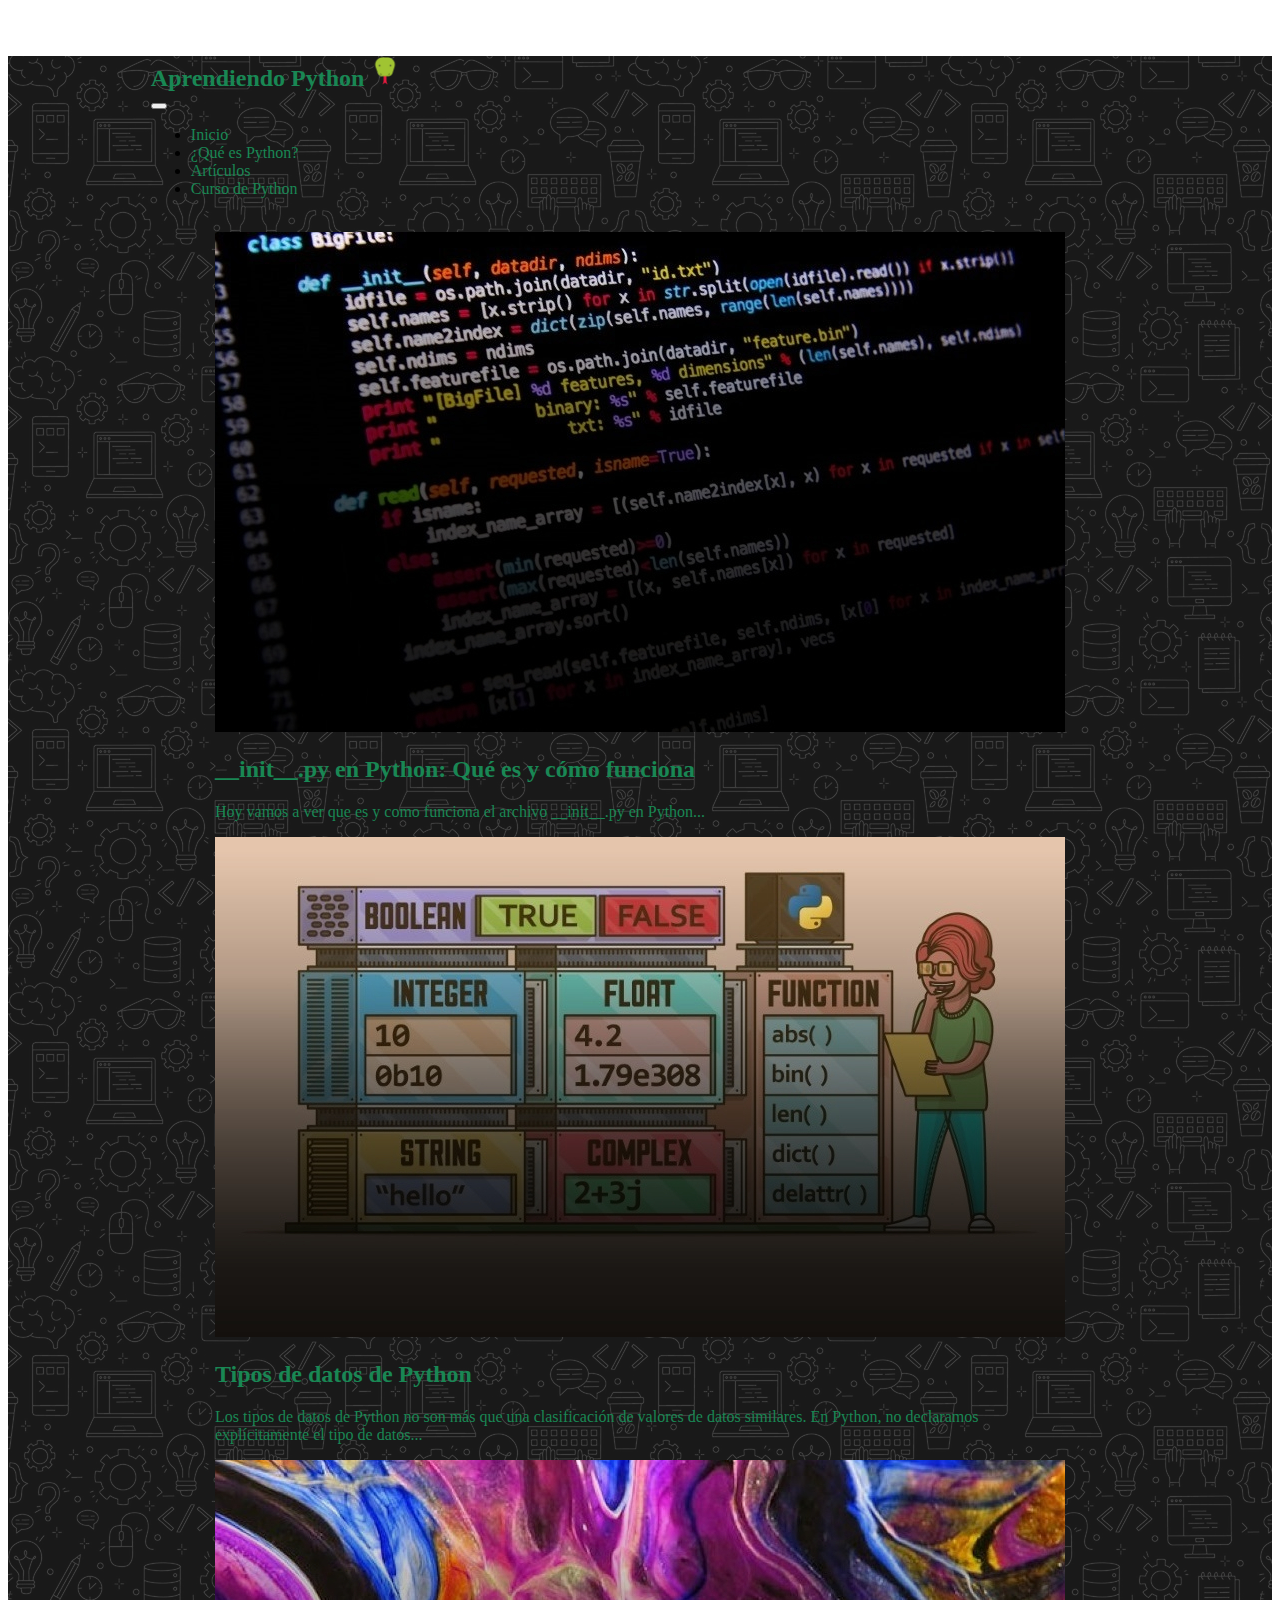
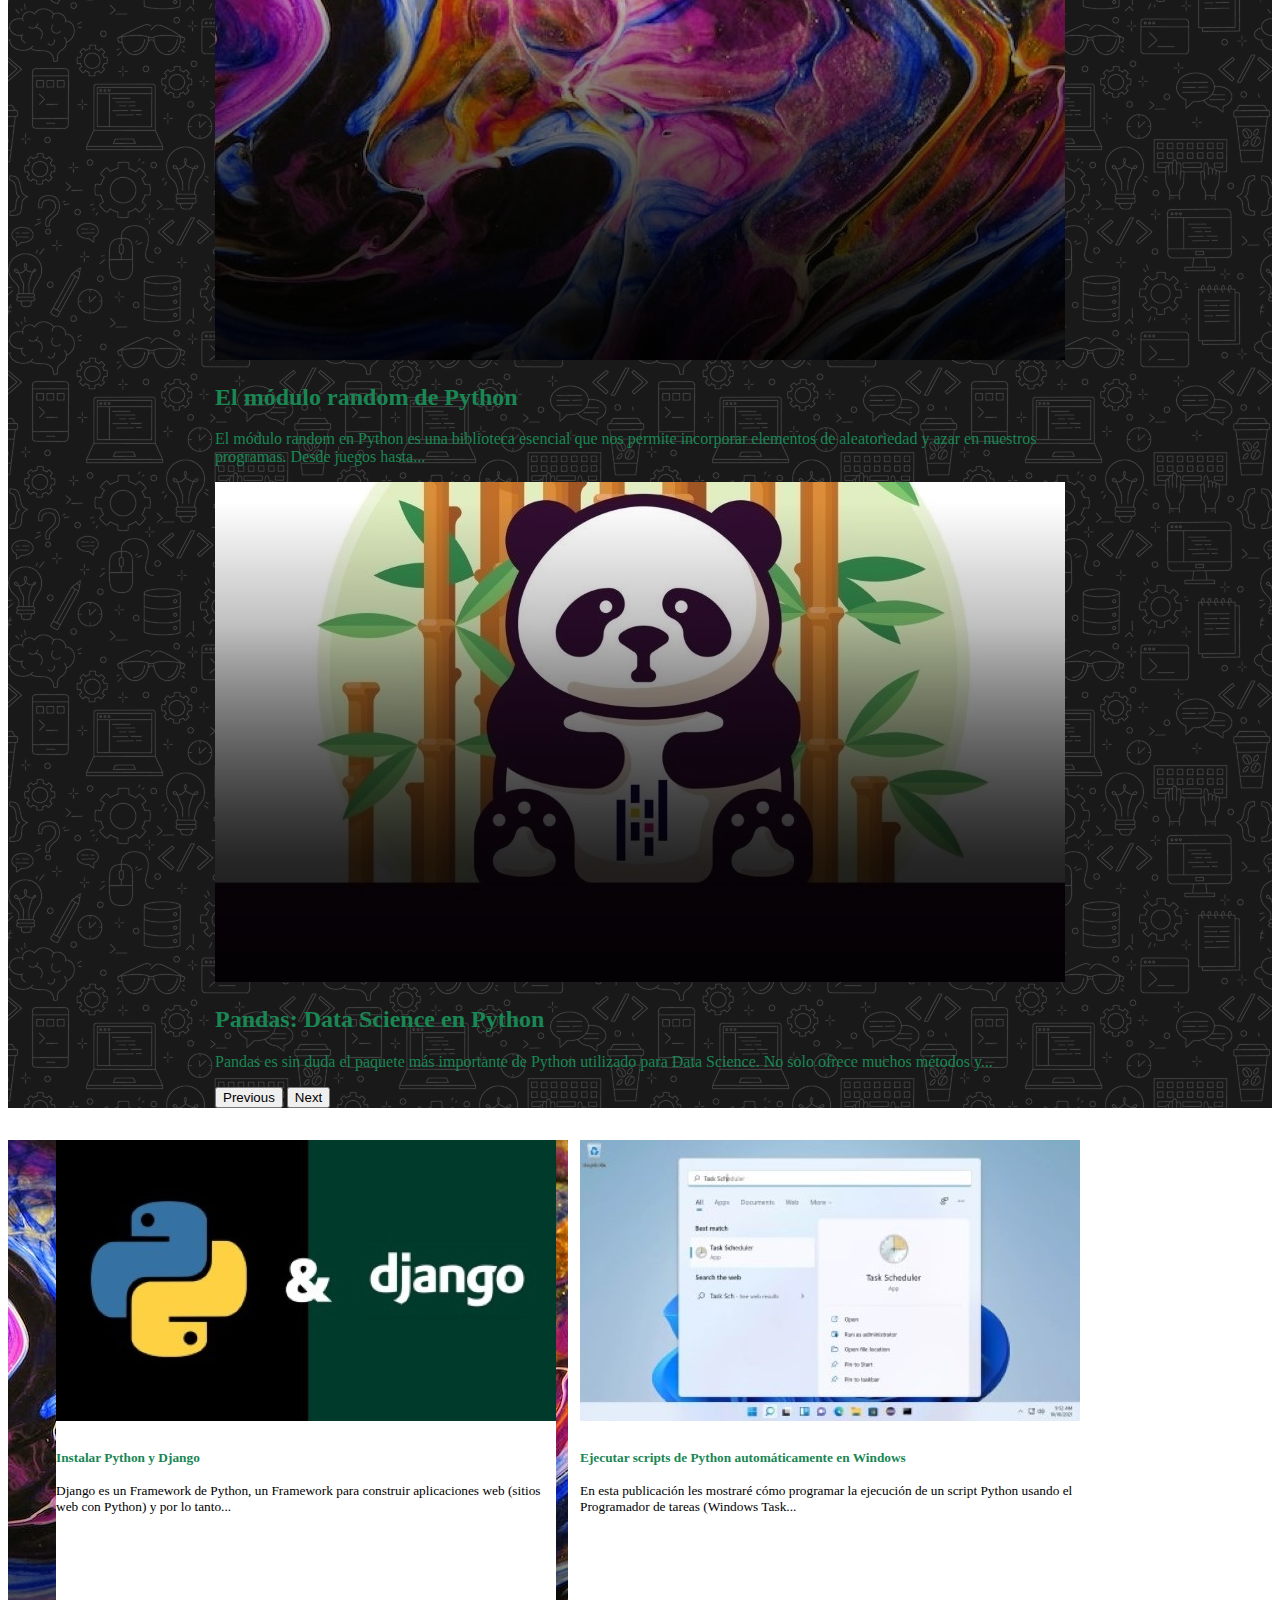
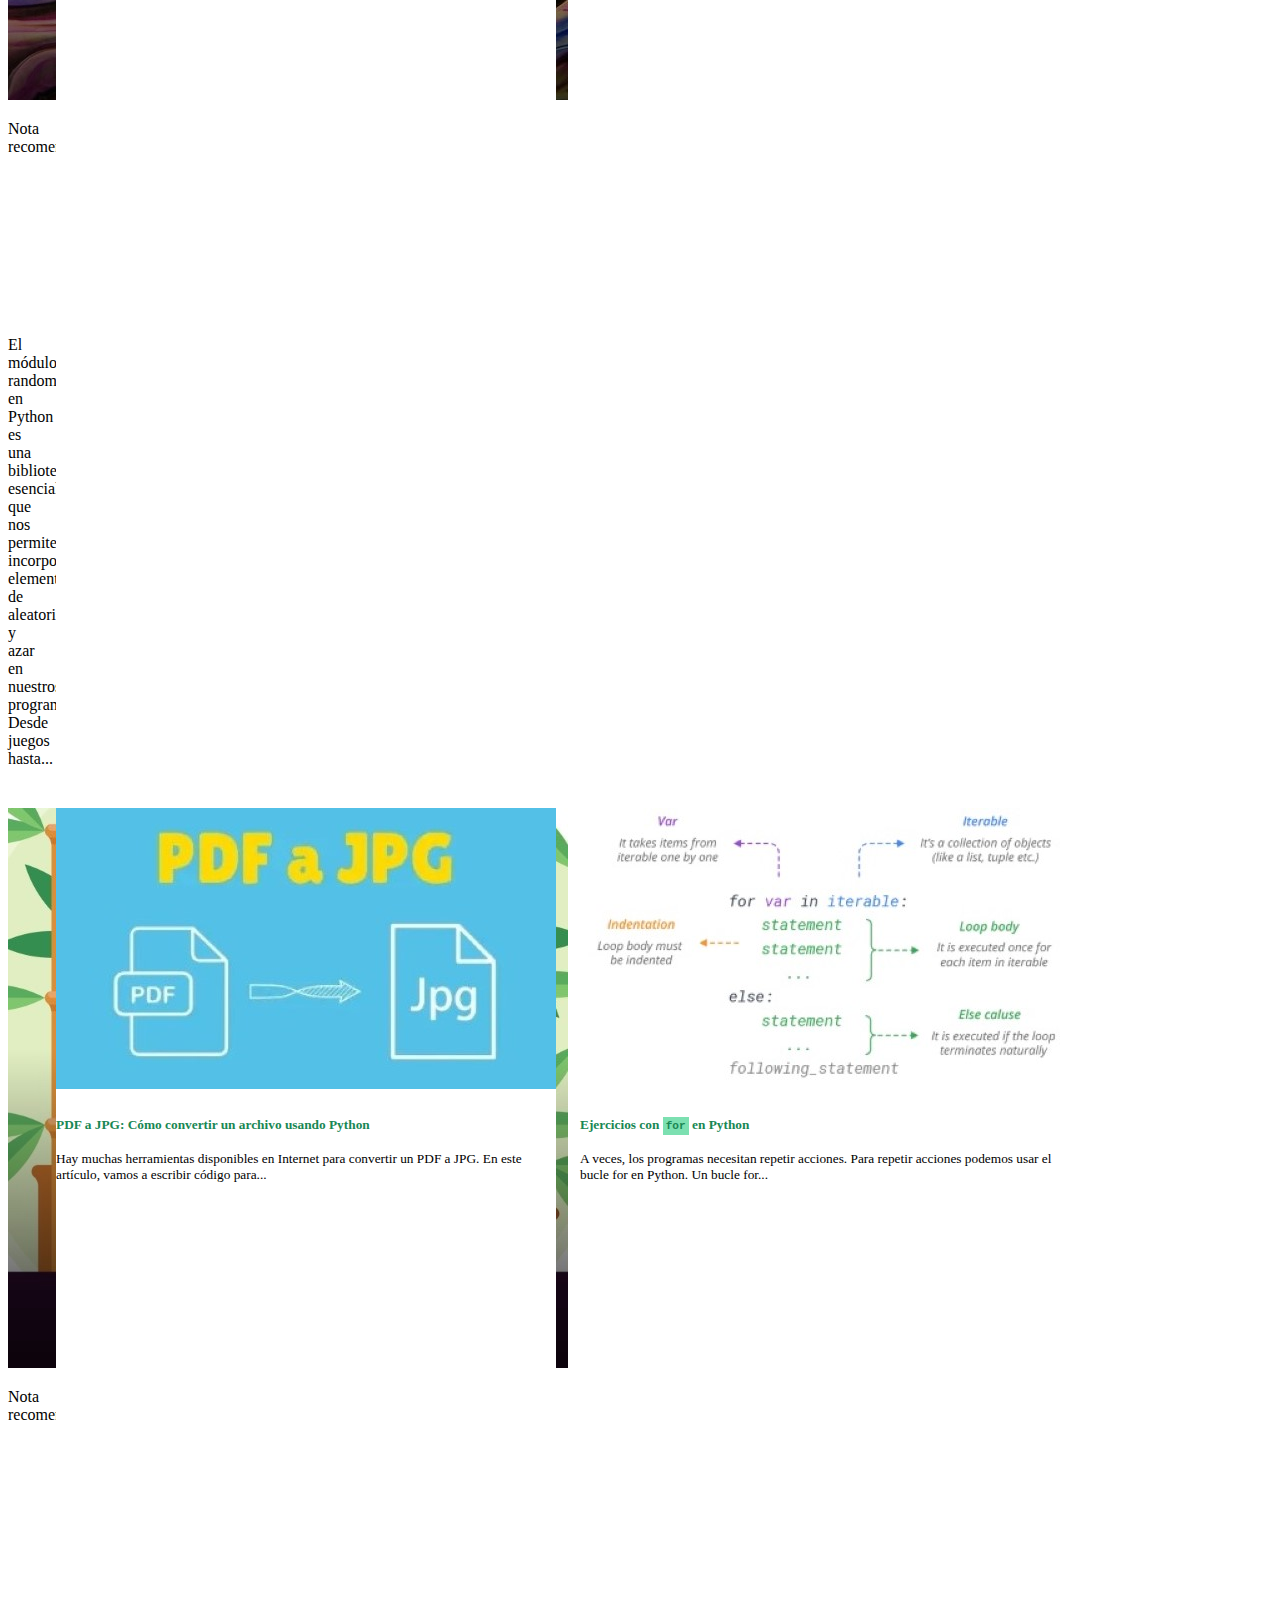
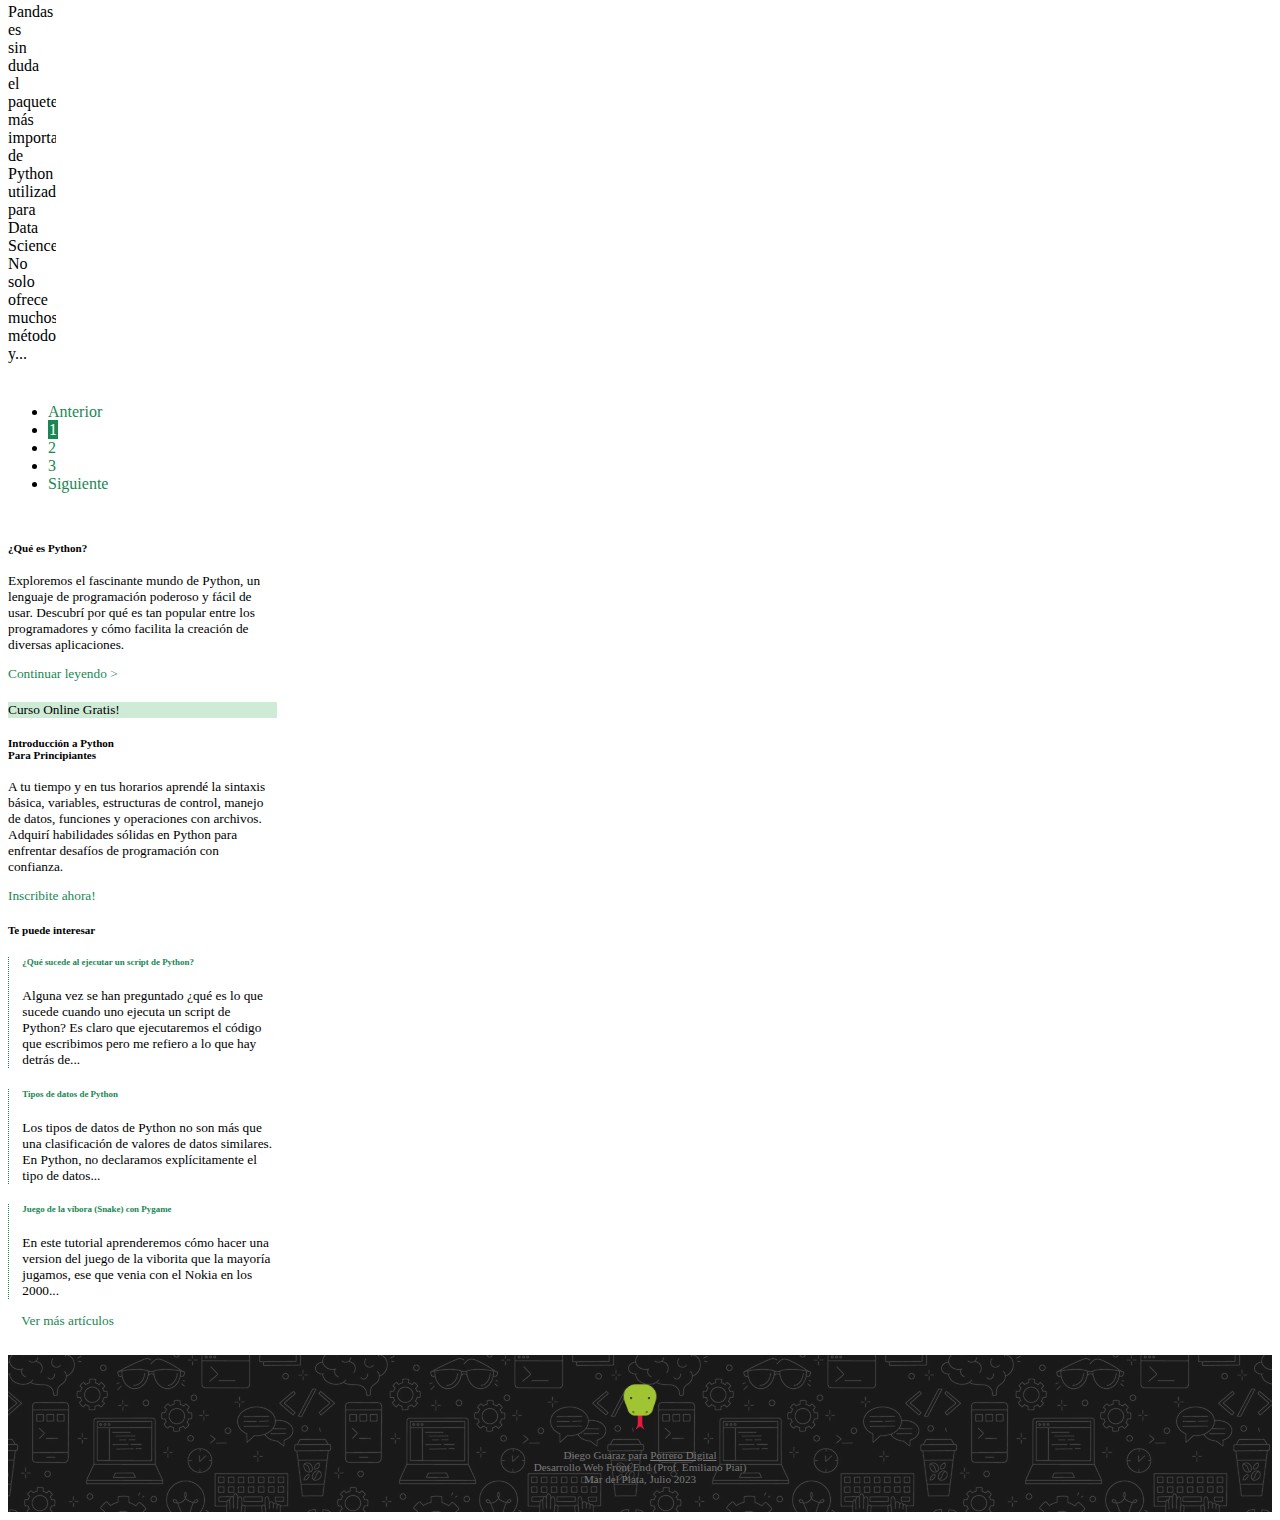
==== commit 47686f72: "retouched some responsive issues when viewed in smaller devices, updated carousel images for visibil" ====
--- a/index.html
+++ b/index.html
@@ -12,11 +12,15 @@
 -->
 
 <!DOCTYPE html>
-<html lang="en">
+<html lang="es">
 
     <head>
         <meta charset="UTF-8">
         <meta name="viewport" content="width=device-width, initial-scale=1.0">
+        <meta http-equiv='cache-control' content='no-cache'> 
+        <meta http-equiv='expires' content='0'> 
+        <meta http-equiv='pragma' content='no-cache'>
+        
         <title>Inicio / Aprendiendo Python</title>
         <link rel="icon" href="favicon.ico">
         
@@ -84,7 +88,7 @@
                         <a href="public/views/articulo_01.html">
                             <img src="public/img/carousel_01.jpg" class="d-block w-100" alt="public/img/carousel_01.jpg">
                             
-                            <div class="carousel-caption">
+                            <div class=" carousel-caption carousel-caption-custom">
                                 <h2 class="fs-3">__init__.py en Python: Qué es y cómo funciona</h2>
                                 <p>Hoy vamos a ver que es y como funciona el archivo __init__.py en Python...</p>
                             </div>
@@ -95,7 +99,7 @@
                         <a href="public/views/articulo_01.html">
                             <img src="public/img/carousel_02.jpg" class="d-block w-100" alt="public/img/carousel_01.jpg">
                             
-                            <div class="carousel-caption">
+                            <div class=" carousel-caption carousel-caption-custom">
                                 <h2 class="fs-3">Tipos de datos de Python</h2>
                                 <p>Los tipos de datos de Python no son más que una clasificación de valores de datos similares. En Python, no declaramos explícitamente el tipo de datos...</p>
                             </div>
@@ -106,7 +110,7 @@
                         <a href="public/views/articulo_01.html">
                             <img src="public/img/carousel_03.jpg" class="d-block w-100" alt="public/img/carousel_01.jpg">
                             
-                            <div class="carousel-caption">
+                            <div class=" carousel-caption carousel-caption-custom">
                                 <h2 class="fs-3">El módulo random de Python</h2>
                                 <p>El módulo random en Python es una biblioteca esencial que nos permite incorporar elementos de aleatoriedad y azar en nuestros programas. Desde juegos hasta...</p>
                             </div>
@@ -117,7 +121,7 @@
                         <a href="public/views/articulo_01.html">
                             <img src="public/img/carousel_04.jpg" class="d-block w-100" alt="public/img/carousel_01.jpg">
                             
-                            <div class="carousel-caption">
+                            <div class=" carousel-caption carousel-caption-custom">
                                 <h2 class="fs-3">Pandas: Data Science en Python</h2>
                                 <p>Pandas es sin duda el paquete más importante de Python utilizado para Data Science. No solo ofrece muchos métodos y...</p>
                             </div>
@@ -258,7 +262,7 @@
 
                 <!-- paginación bootstrap -->
                 <nav>
-                    <ul class="pagination pagination-sm pagination-custom justify-content-end">
+                    <ul class="pagination pagination-custom justify-content-end">
                         <li class="page-item disabled">
                             <a class="page-link">Anterior</a>
                         </li>
--- a/public/css/style.css
+++ b/public/css/style.css
@@ -177,6 +177,26 @@
     }
 }
 
+.carousel-transp {
+    position: relative;
+    background-color: rgba(0, 0, 0);
+    z-index: 9999999;
+}
+
+@media (min-width: 915px) {
+    .carousel-transp {
+        width: 850px;
+        margin-left: auto;
+        margin-right: auto;
+    }
+}
+
+@media (max-width: 600px) {
+    .carousel-caption-custom {
+        font-size: smaller;
+    }
+}
+
 .card-big-custom a {
     text-decoration: none;
     color: white;
@@ -274,7 +294,6 @@
 .article-map-bg {
     padding: 1em;
     padding-bottom: 0.5em;
-    padding-right: 0.5em;
     background-color: #DCEDE5;
     border: 0;
 }
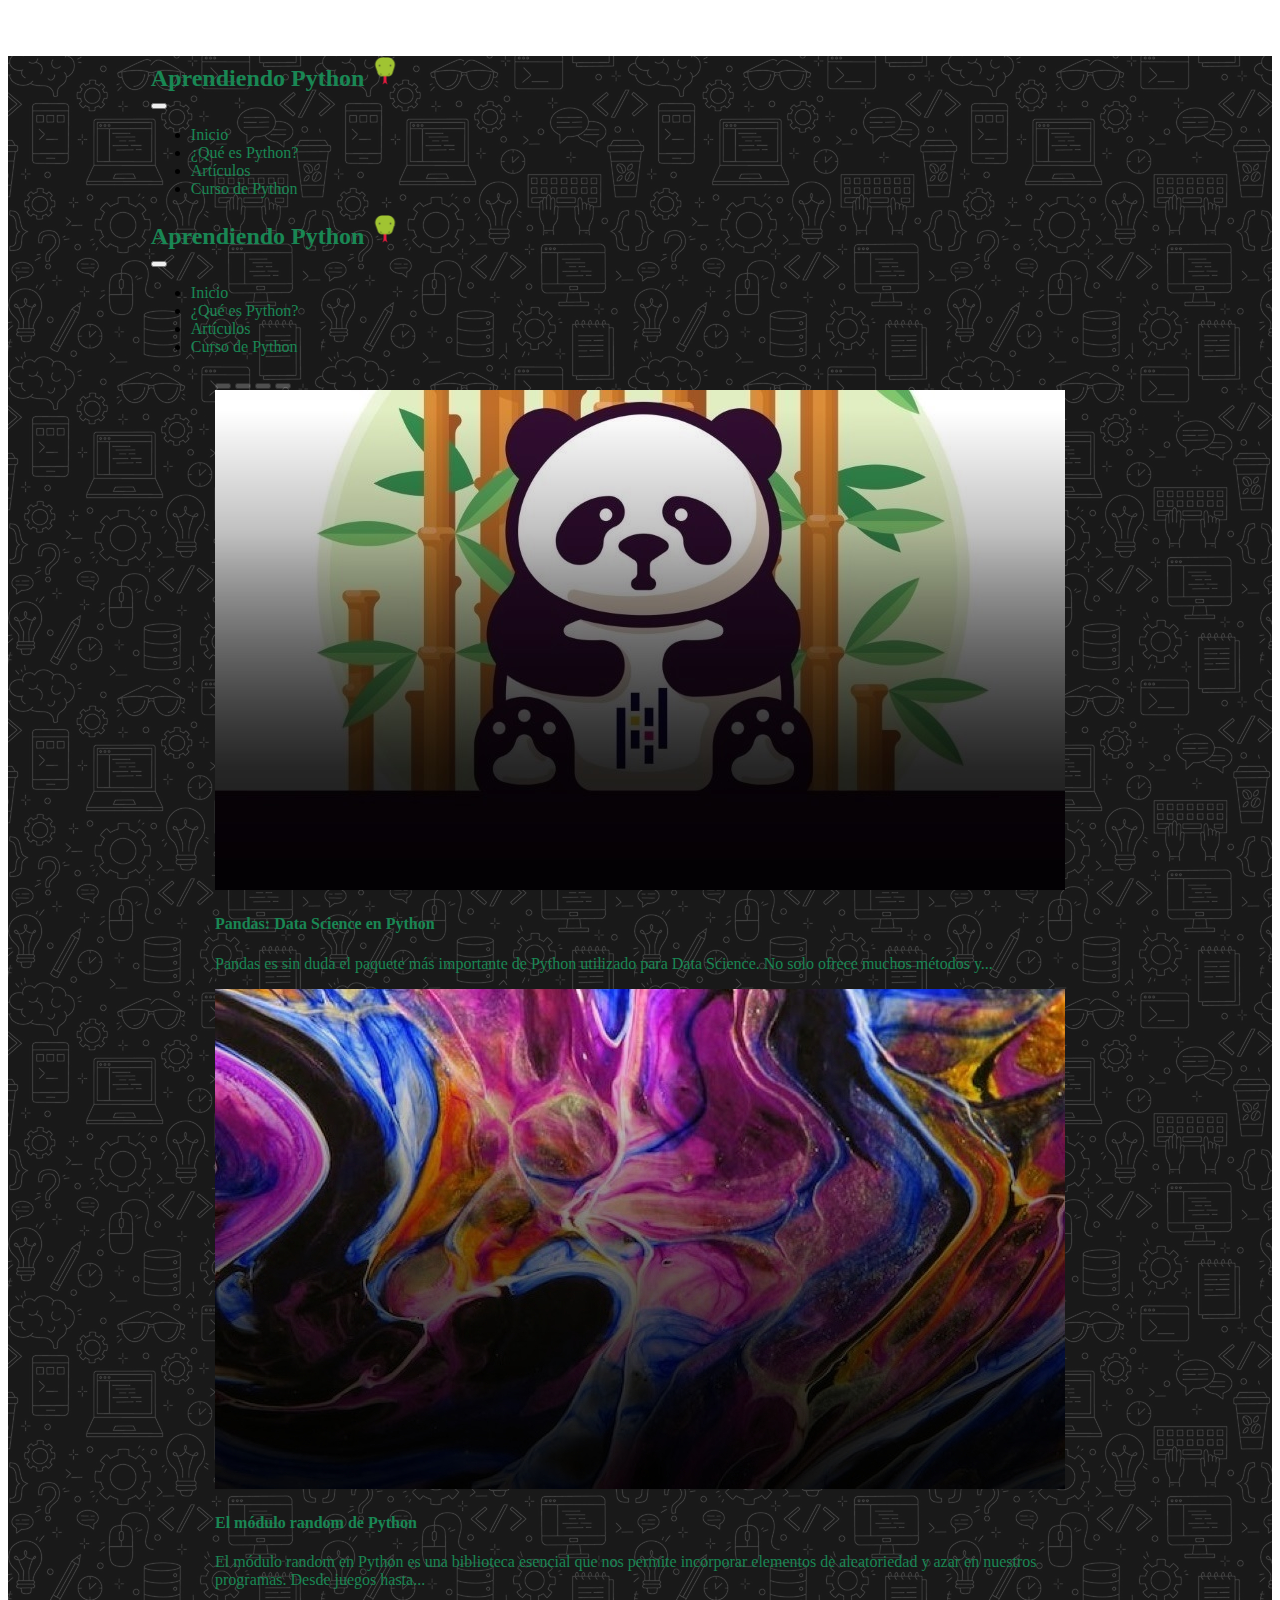
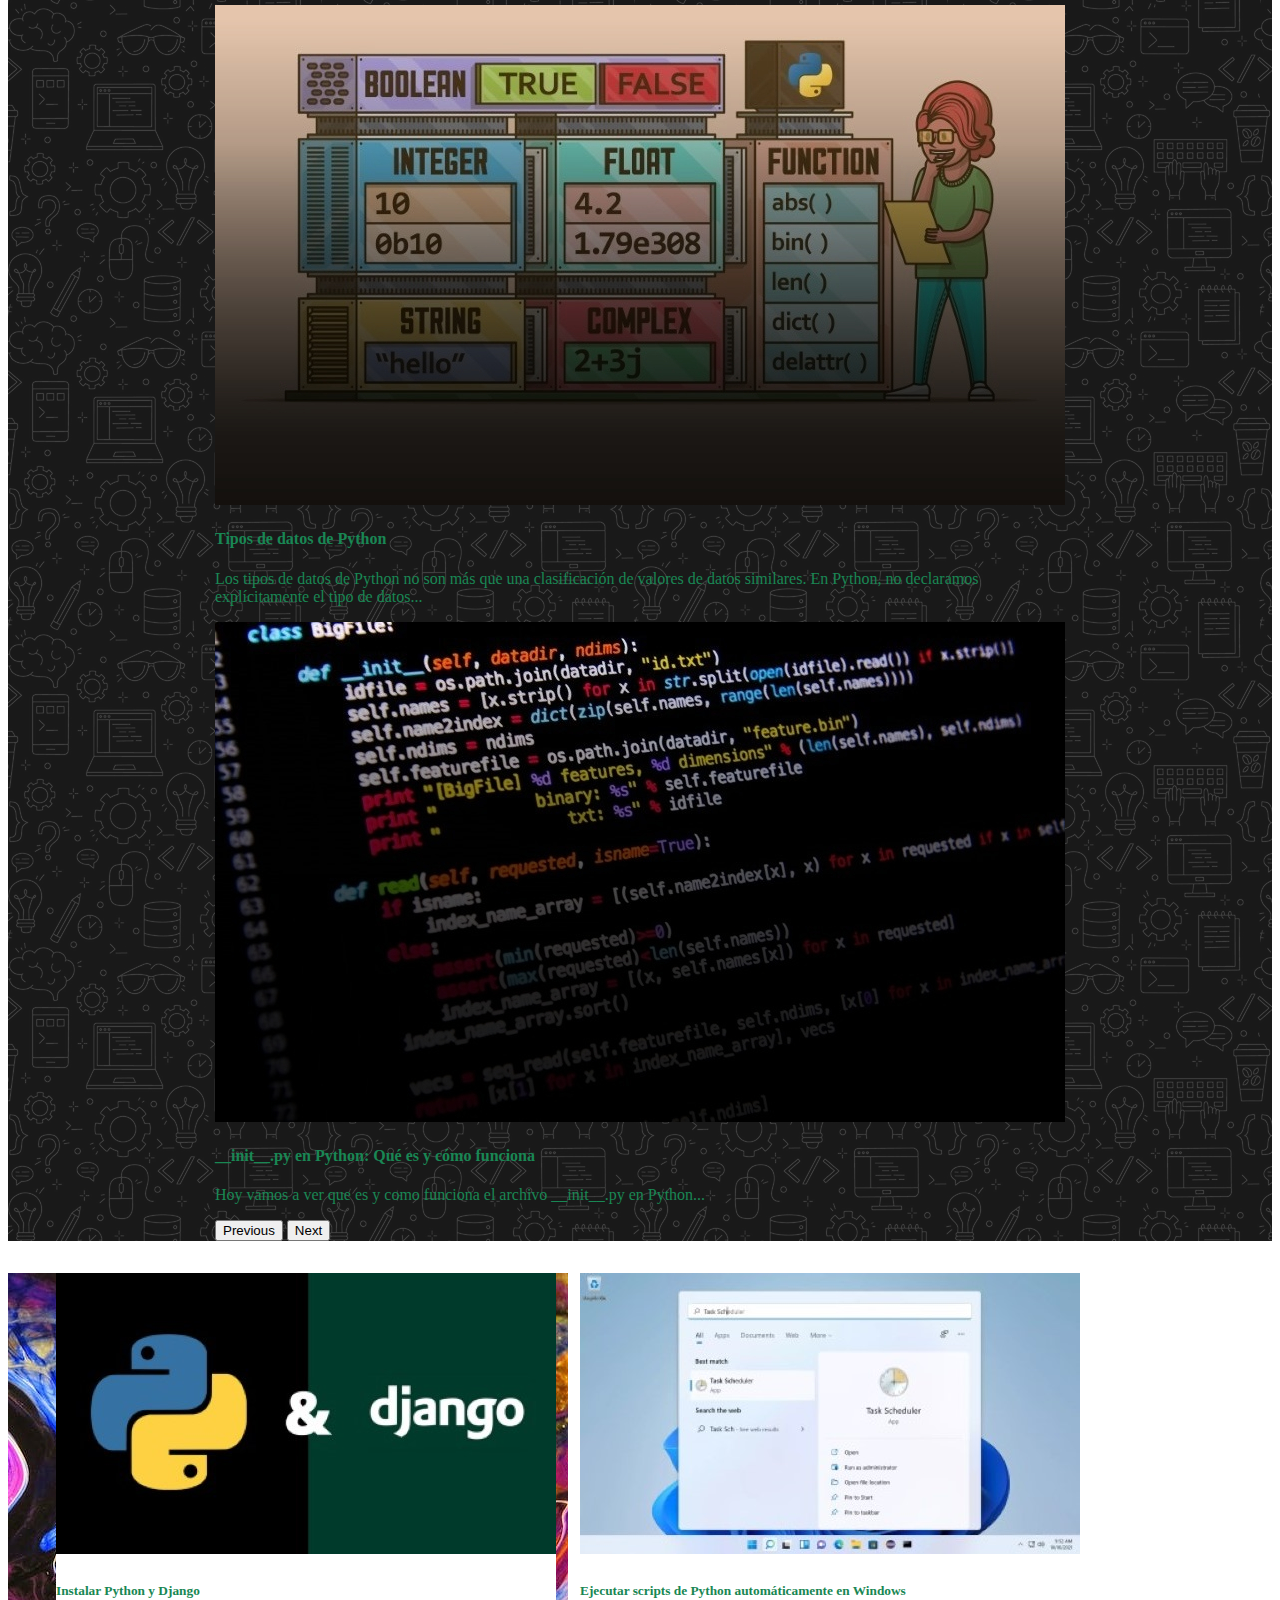
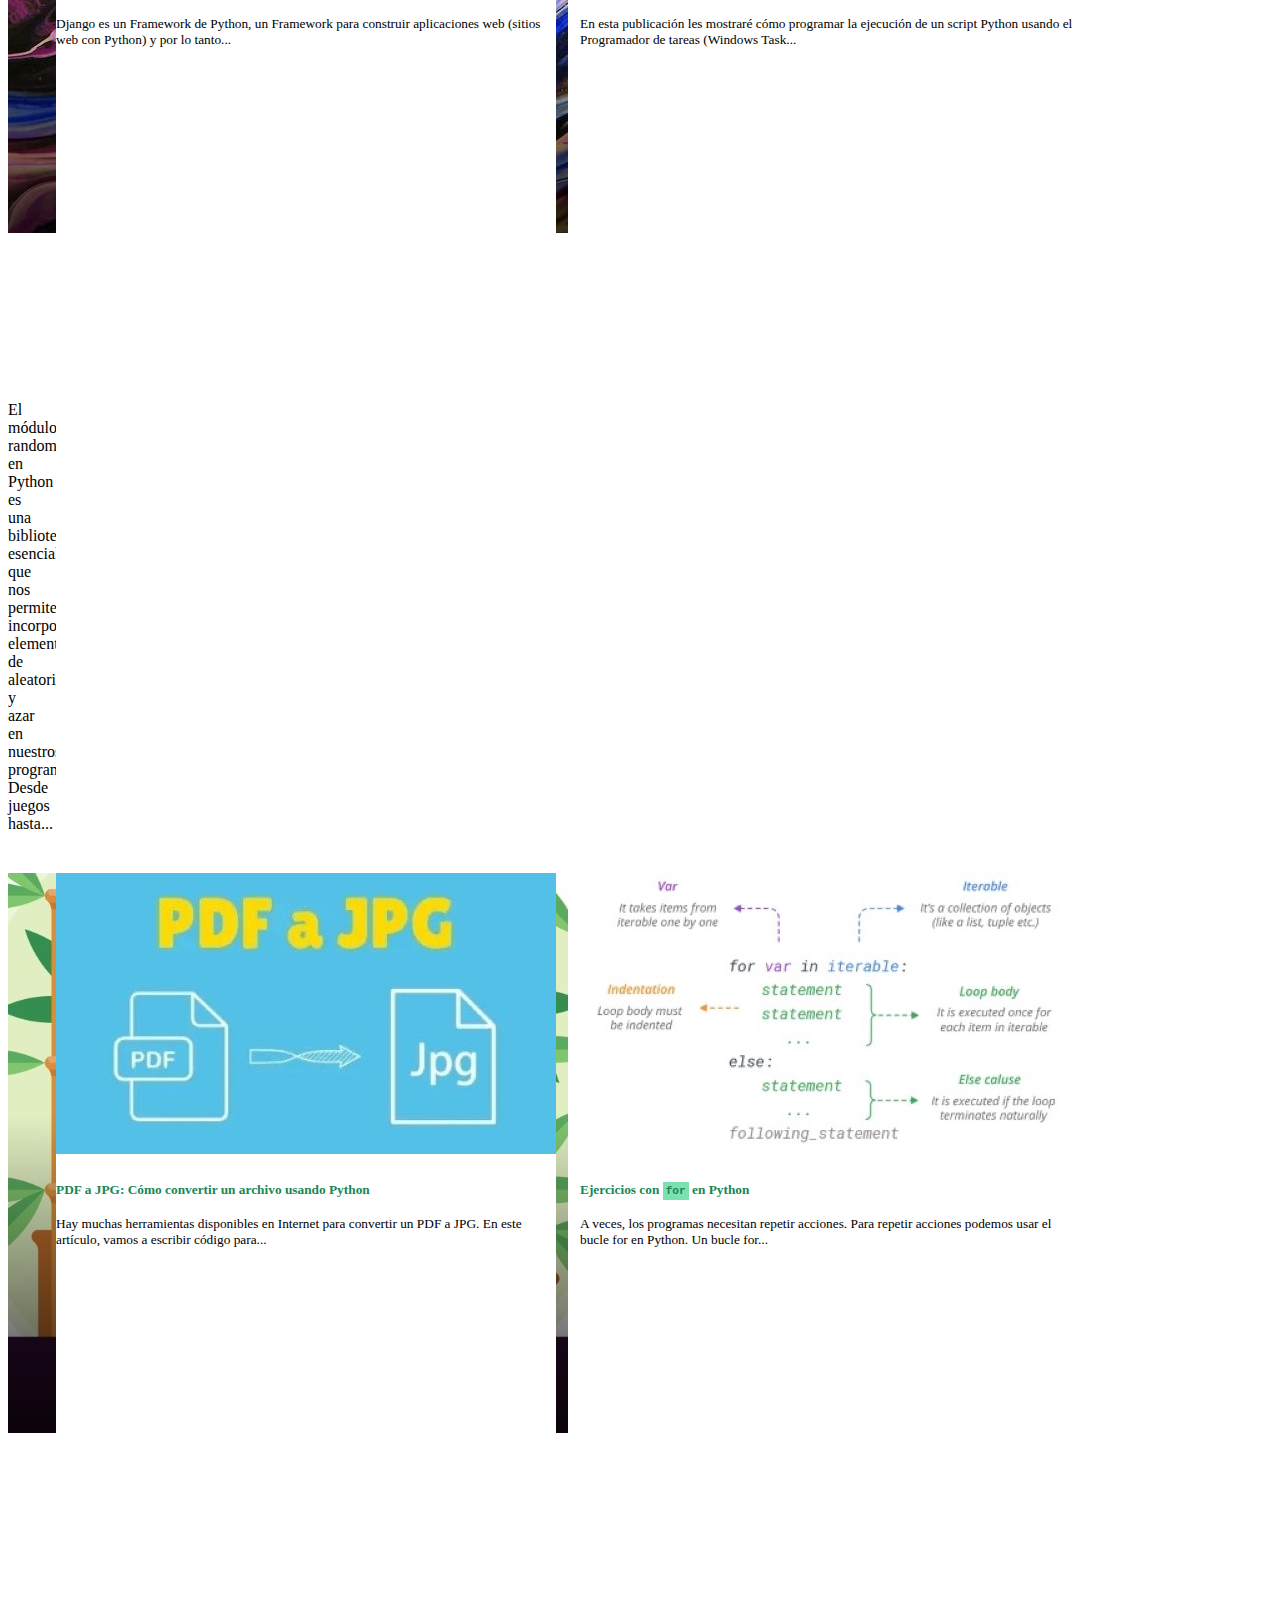
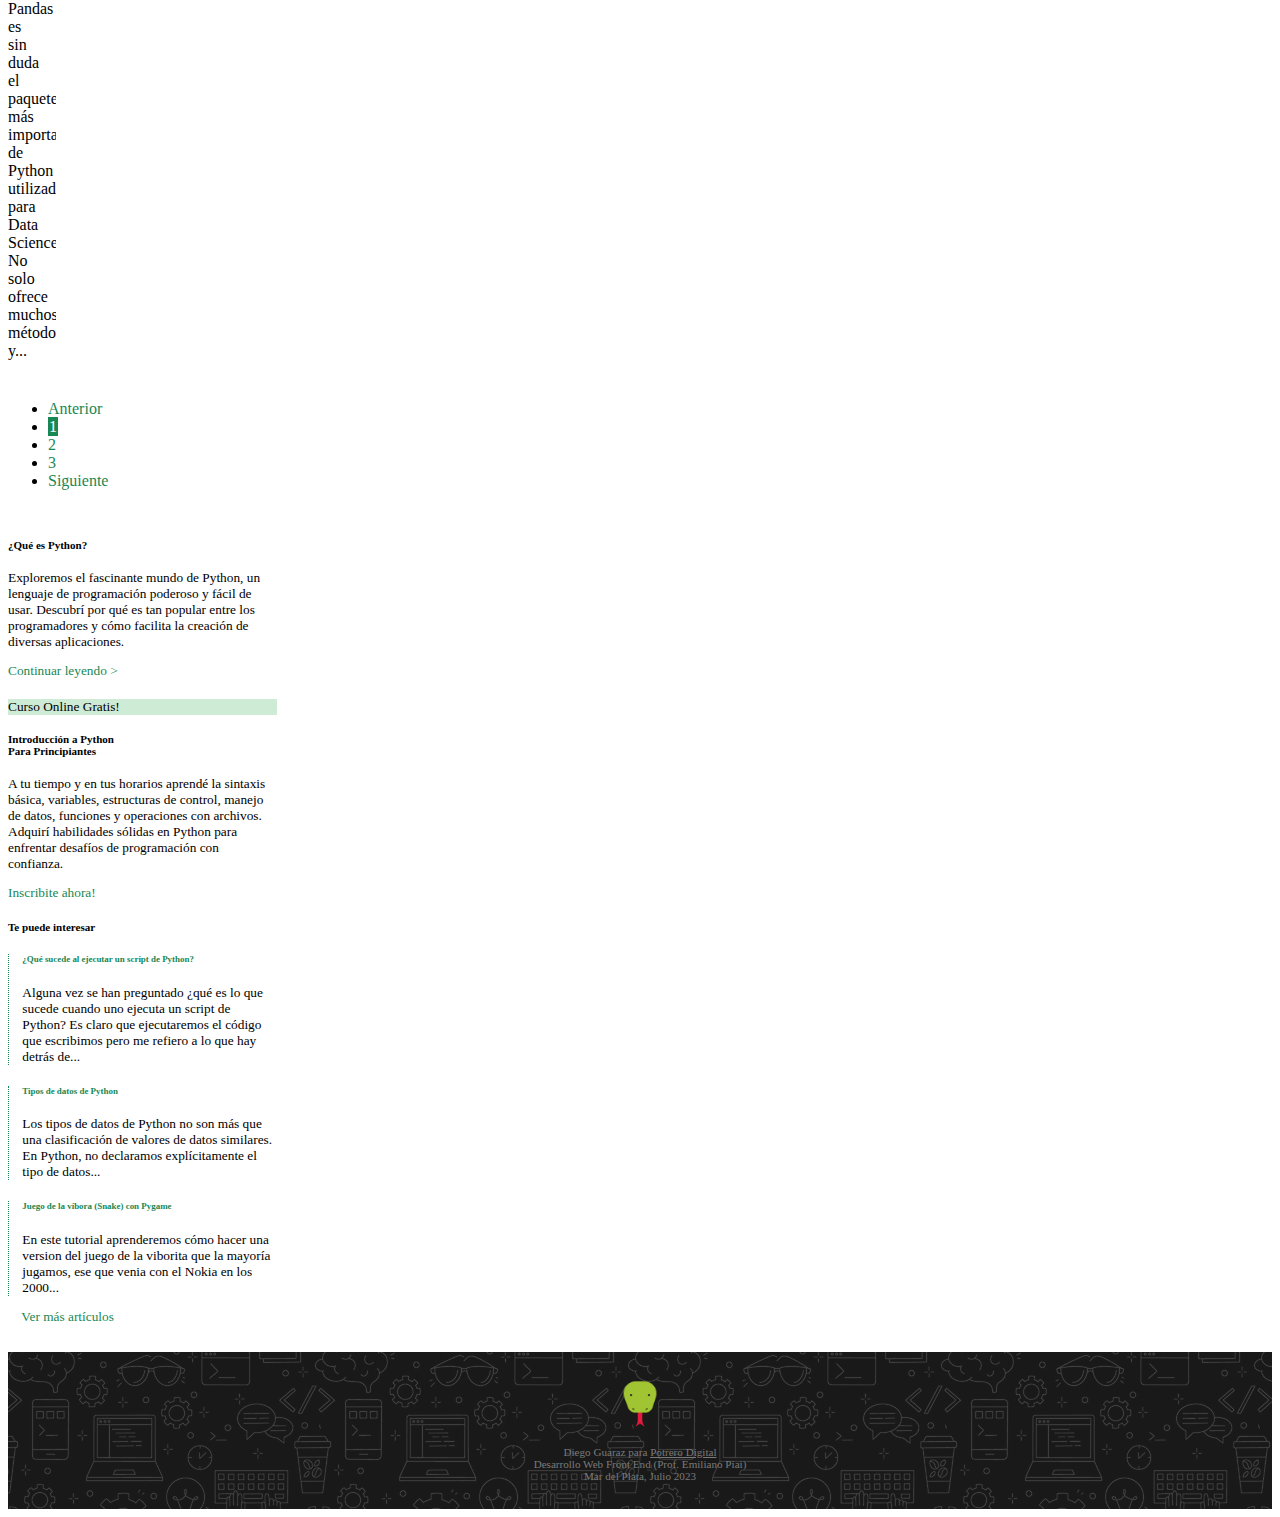
==== commit fbade5fc: "redone carousel it was just bad" ====
--- a/index.html
+++ b/index.html
@@ -70,6 +70,43 @@
                 </div>
             </nav>
 
+            
+
+            <!-- navbar bootstrap -->
+            <nav class="navbar navbar-expand-lg bg-success fixed-top navbar-custom" data-bs-theme="dark">
+                <div class="container-fluid">
+                    
+                    <!-- nombre e icono del sitio navbar -->
+                    <h1 class="brand-h1-custom"><a class="navbar-brand" href="../../index.html">Aprendiendo Python <img src="public/img/python.png" width="30" height="30" /></a></h1>
+            
+                    <button class="navbar-toggler" type="button" data-bs-toggle="collapse" data-bs-target="#navbarNav" aria-controls="navbarNav" aria-expanded="false" aria-label="Toggle navigation">
+                        <span class="navbar-toggler-icon"></span>
+                    </button>
+            
+                    <!-- items navbar -->
+                    <div class="collapse navbar-collapse justify-content-end" id="navbarNav">
+                        <ul class="navbar-nav">
+                            <li class="nav-item">
+                                <a class="nav-link" href="index.html">Inicio</a>
+                            </li>
+                            
+                            <li class="nav-item">
+                                <a class="nav-link" href="public/views/que_es_python.html#top">¿Qué es Python?</a>
+                            </li>
+                            
+                            <li class="nav-item">
+                                <a class="nav-link active" href="public/views/contenido.html">Artículos</a>
+                            </li>
+                            
+                            <li class="nav-item">
+                                <a class="nav-link" href="public/views/curso_python.html">Curso de Python</a>
+                            </li>
+                        </ul>
+                    </div>
+
+                </div>
+            </nav>
+
             <!-- carousel bootstrap -->
             <div id="newsCarousel" class="carousel slide carousel-custom" data-bs-ride="carousel">
                 
@@ -83,65 +120,67 @@
                 
                 <!-- items carousel-->
                 <div class="carousel-inner">
-                
+                    
                     <div class="carousel-item active">
-                        <a href="public/views/articulo_01.html">
-                            <img src="public/img/carousel_01.jpg" class="d-block w-100" alt="public/img/carousel_01.jpg">
-                            
-                            <div class=" carousel-caption carousel-caption-custom">
-                                <h2 class="fs-3">__init__.py en Python: Qué es y cómo funciona</h2>
-                                <p>Hoy vamos a ver que es y como funciona el archivo __init__.py en Python...</p>
-                            </div>
-                        </a>
-                    </div>
-                    
-                    <div class="carousel-item">
-                        <a href="public/views/articulo_01.html">
-                            <img src="public/img/carousel_02.jpg" class="d-block w-100" alt="public/img/carousel_01.jpg">
-                            
-                            <div class=" carousel-caption carousel-caption-custom">
-                                <h2 class="fs-3">Tipos de datos de Python</h2>
-                                <p>Los tipos de datos de Python no son más que una clasificación de valores de datos similares. En Python, no declaramos explícitamente el tipo de datos...</p>
-                            </div>
-                        </a>
-                    </div>
-                  
-                    <div class="carousel-item">
-                        <a href="public/views/articulo_01.html">
-                            <img src="public/img/carousel_03.jpg" class="d-block w-100" alt="public/img/carousel_01.jpg">
-                            
-                            <div class=" carousel-caption carousel-caption-custom">
-                                <h2 class="fs-3">El módulo random de Python</h2>
-                                <p>El módulo random en Python es una biblioteca esencial que nos permite incorporar elementos de aleatoriedad y azar en nuestros programas. Desde juegos hasta...</p>
-                            </div>
-                        </a>
-                    </div>
-
-                    <div class="carousel-item">
-                        <a href="public/views/articulo_01.html">
-                            <img src="public/img/carousel_04.jpg" class="d-block w-100" alt="public/img/carousel_01.jpg">
-                            
-                            <div class=" carousel-caption carousel-caption-custom">
-                                <h2 class="fs-3">Pandas: Data Science en Python</h2>
-                                <p>Pandas es sin duda el paquete más importante de Python utilizado para Data Science. No solo ofrece muchos métodos y...</p>
-                            </div>
-                        </a>
-                    </div>
-
-                </div>
-
+                    <a href="../views/articulo_01.html">
+                        <img src="public/img/carousel_04.jpg" class="d-block w-100" alt="public/img/carousel_01.jpg">
+                        <div class="carousel-caption">
+                            <h4>Pandas: Data Science en Python</h4>
+                            <p class="d-none d-md-block">Pandas es sin duda el paquete más importante de Python utilizado para Data Science. No solo ofrece muchos métodos y...</p>
+                        </div>
+                    </a>
+                </div>
+
+                <div class="carousel-item">
+                    <a href="../views/articulo_01.html">
+                        <img src="public/img/carousel_03.jpg" class="d-block w-100" alt="public/img/carousel_01.jpg">
+                        <div class=" carousel-caption ">
+                            <h4>El módulo random de Python</h4>
+                            <p class="d-none d-md-block">El módulo random en Python es una biblioteca esencial que nos permite incorporar elementos de aleatoriedad y azar en nuestros programas. Desde juegos hasta...</p>
+                        </div>
+                    </a>
+                </div>
+
+                <div class="carousel-item">
+                    <a href="../views/articulo_01.html">
+                        <img src="public/img/carousel_02.jpg" class="d-block w-100" alt="public/img/carousel_01.jpg">
+                        <div class=" carousel-caption ">
+                            <h4>Tipos de datos de Python</h4>
+                            <p class="d-none d-md-block">Los tipos de datos de Python no son más que una clasificación de valores de datos similares. En Python, no declaramos explícitamente el tipo de datos...</p>
+                        </div>
+                    </a>
+                </div>
+                
+                <div class="carousel-item">
+                    <a href="../views/articulo_01.html">
+                        <img src="public/img/carousel_01.jpg" class="d-block w-100" alt="public/img/carousel_01.jpg">
+                        <div class=" carousel-caption ">
+                            <h4>__init__.py en Python: Qué es y cómo funciona</h4>
+                            <p class="d-none d-md-block">Hoy vamos a ver que es y como funciona el archivo __init__.py en Python...</p>
+                        </div>
+                    </a>
+                </div>  
+
+                </div>
+                
                 <!-- controles carousel -->
                 <button class="carousel-control-prev" type="button" data-bs-target="#newsCarousel" data-bs-slide="prev">
-                    <span class="carousel-control-prev-icon"></span>
+                    <span class="carousel-control-prev-icon" aria-hidden="true"></span>
                     <span class="visually-hidden">Previous</span>
                 </button>
-                
+
                 <button class="carousel-control-next" type="button" data-bs-target="#newsCarousel" data-bs-slide="next">
-                    <span class="carousel-control-next-icon"></span>
+                    <span class="carousel-control-next-icon" aria-hidden="true"></span>
                     <span class="visually-hidden">Next</span>
                 </button>
-
             </div>
+
+
+
+
+
+
+
 
         </header>
 
@@ -159,15 +198,11 @@
                         
                         <!-- tarjeta boostrap -->
                         <div class="card text-bg-dark card-custom card-big-custom">
-                            <img src="public/img/articulo_01.jpg" class="card-img card-custom" alt="...">
-                            
-                            <div class="card-img-overlay p-2">
-                                <p class="card-text col-md-12 text-end"><span class="badge text-bg-warning ms-auto">Nota recomendada</span></p>
-                                
-                                <div class="card-img-overlay card-img-overlay-custom">
-                                    <h3 class="card-title fs-4"><a href="public/views/articulo_01.html">El módulo random de Python</a></h3>
-                                    <p class="card-text">El módulo random en Python es una biblioteca esencial que nos permite incorporar elementos de aleatoriedad y azar en nuestros programas. Desde juegos hasta...</p>
-                                </div>
+                            <img src="public/img/articulo_01.jpg" class="card-img card-custom" alt="image">
+                            
+                            <div class="card-img-overlay card-img-overlay-custom">
+                                <h3 class="card-title fs-4"><a href="public/views/articulo_01.html">El módulo random de Python</a></h3>
+                                <p class="card-text">El módulo random en Python es una biblioteca esencial que nos permite incorporar elementos de aleatoriedad y azar en nuestros programas. Desde juegos hasta...</p>
                             </div>
                         </div>
 
@@ -178,7 +213,7 @@
                         
                         <!-- tarjeta boostrap -->
                         <div class="card mb-3 card-custom">
-                            <a href="public/views/articulo_01.html"><img src="public/img/articulo_02_mini.jpg" class="card-img-top card-img-top-custom card-custom" alt="..."></a>
+                            <a href="public/views/articulo_01.html"><img src="public/img/articulo_02_mini.jpg" class="card-img-top card-img-top-custom card-custom" alt="image"></a>
                             
                             <div class="card-body p-0">
                                 <h4 class="card-title fs-5"><a href="public/views/articulo_01.html">Instalar Python y Django</h4></a>
@@ -193,7 +228,7 @@
                         
                         <!-- tarjeta boostrap -->
                         <div class="card mb-3 card-custom">
-                            <a href="public/views/articulo_01.html"><img src="public/img/articulo_04_mini.jpg" class="card-img-top card-img-top-custom card-custom" alt="..."></a>
+                            <a href="public/views/articulo_01.html"><img src="public/img/articulo_04_mini.jpg" class="card-img-top card-img-top-custom card-custom" alt="image"></a>
                             
                             <div class="card-body p-0">
                                 <h4 class="card-title fs-5"><a href="public/views/articulo_01.html">Ejecutar scripts de Python automáticamente en Windows</h4></a>
@@ -212,15 +247,11 @@
                         
                         <!-- tarjeta boostrap -->
                         <div class="card text-bg-dark card-custom card-big-custom">
-                            <img src="public/img/articulo_06.jpg" class="card-img card-custom" alt="...">
-                            
-                            <div class="card-img-overlay p-2">
-                                <p class="card-text col-md-12 text-end"><span class="badge text-bg-warning ms-auto">Nota recomendada</span></p>
-                                
-                                <div class="card-img-overlay card-img-overlay-custom">
-                                    <h3 class="card-title fs-4"><a href="public/views/articulo_01.html">Pandas: Data Science en Python</a></h3>
-                                    <p class="card-text">Pandas es sin duda el paquete más importante de Python utilizado para Data Science. No solo ofrece muchos métodos y...</p>
-                                </div>
+                            <img src="public/img/articulo_06.jpg" class="card-img card-custom" alt="image">
+                            
+                            <div class="card-img-overlay card-img-overlay-custom">
+                                <h3 class="card-title fs-4"><a href="public/views/articulo_01.html">Pandas: Data Science en Python</a></h3>
+                                <p class="card-text">Pandas es sin duda el paquete más importante de Python utilizado para Data Science. No solo ofrece muchos métodos y...</p>
                             </div>
                         </div>
 
@@ -232,7 +263,7 @@
                         
                         <!-- tarjeta boostrap -->
                         <div class="card mb-3 card-custom">
-                            <a href="public/views/articulo_01.html"><img src="public/img/articulo_03_mini.jpg" class="card-img-top card-img-top-custom card-custom" alt="..."></a>
+                            <a href="public/views/articulo_01.html"><img src="public/img/articulo_03_mini.jpg" class="card-img-top card-img-top-custom card-custom" alt="image"></a>
                             
                             <div class="card-body p-0">
                                 <h4 class="card-title fs-5"><a href="public/views/articulo_01.html">PDF a JPG: Cómo convertir un archivo usando Python</h4></a>
@@ -248,7 +279,7 @@
 
                         <!-- tarjeta boostrap -->
                         <div class="card mb-3 card-custom">
-                            <a href="public/views/articulo_01.html"><img src="public/img/articulo_05_mini.jpg" class="card-img-top card-img-top-custom card-custom" alt="..."></a>
+                            <a href="public/views/articulo_01.html"><img src="public/img/articulo_05_mini.jpg" class="card-img-top card-img-top-custom card-custom" alt="image"></a>
 
                             <div class="card-body p-0">
                                 <h4 class="card-title fs-5"><a href="public/views/articulo_01.html">Ejercicios con <span class="code">for</span> en Python</h4></a>
--- a/public/css/style.css
+++ b/public/css/style.css
@@ -148,17 +148,10 @@
 }
 
 /* personalización elementos bootstrap: efecto fade out indicadores carousel */
-.carousel-indicators-custom [data-bs-target] {
-    border-radius: 50%;
-    width: 0.65em;
-    height: 0.65em;
-    margin-left: 0.65em;
-    margin-right: 0.65em;
-}
 
 .carousel-indicators-custom {
-    opacity: 0;
-    visibility: hidden;
+    opacity: 0.25;
+    visibility: visible;
     transition: opacity 0.5s, visibility 0s 0.5s;
  }
 
@@ -177,25 +170,6 @@
     }
 }
 
-.carousel-transp {
-    position: relative;
-    background-color: rgba(0, 0, 0);
-    z-index: 9999999;
-}
-
-@media (min-width: 915px) {
-    .carousel-transp {
-        width: 850px;
-        margin-left: auto;
-        margin-right: auto;
-    }
-}
-
-@media (max-width: 600px) {
-    .carousel-caption-custom {
-        font-size: smaller;
-    }
-}
 
 .card-big-custom a {
     text-decoration: none;
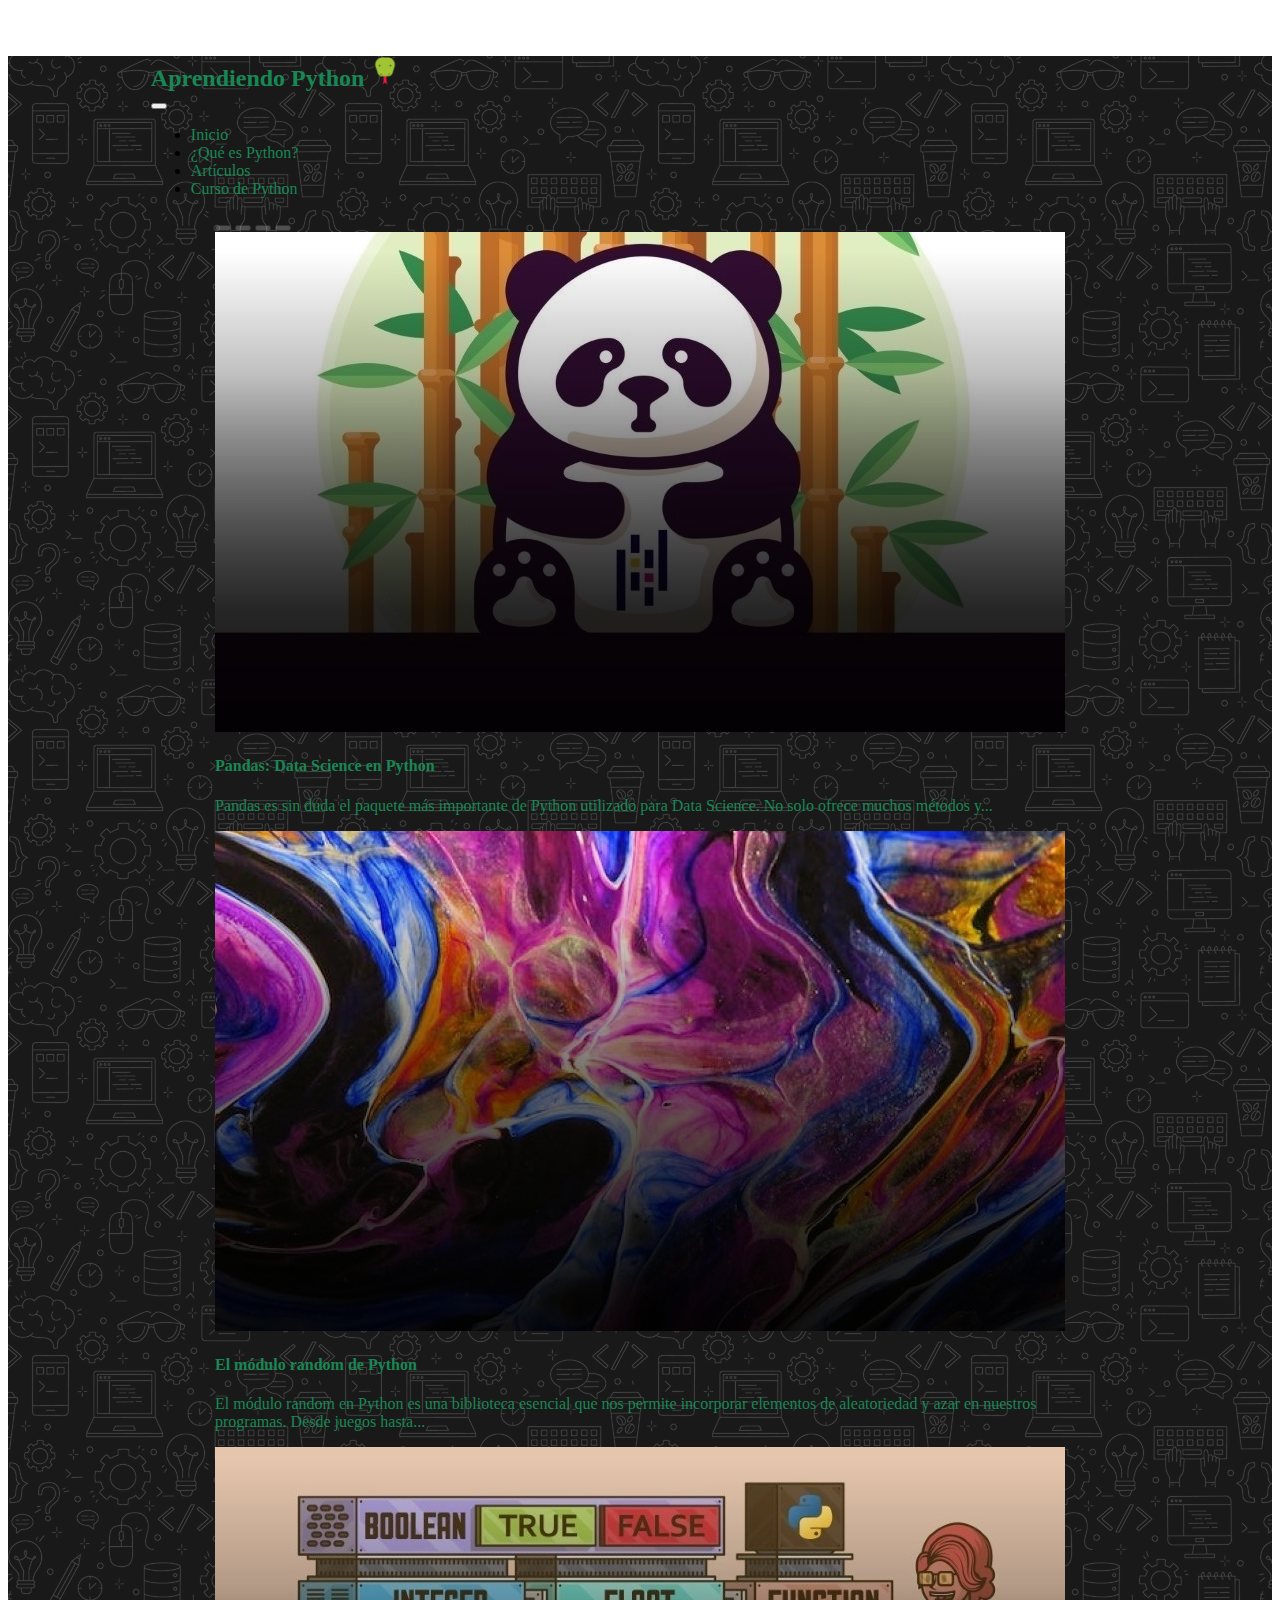
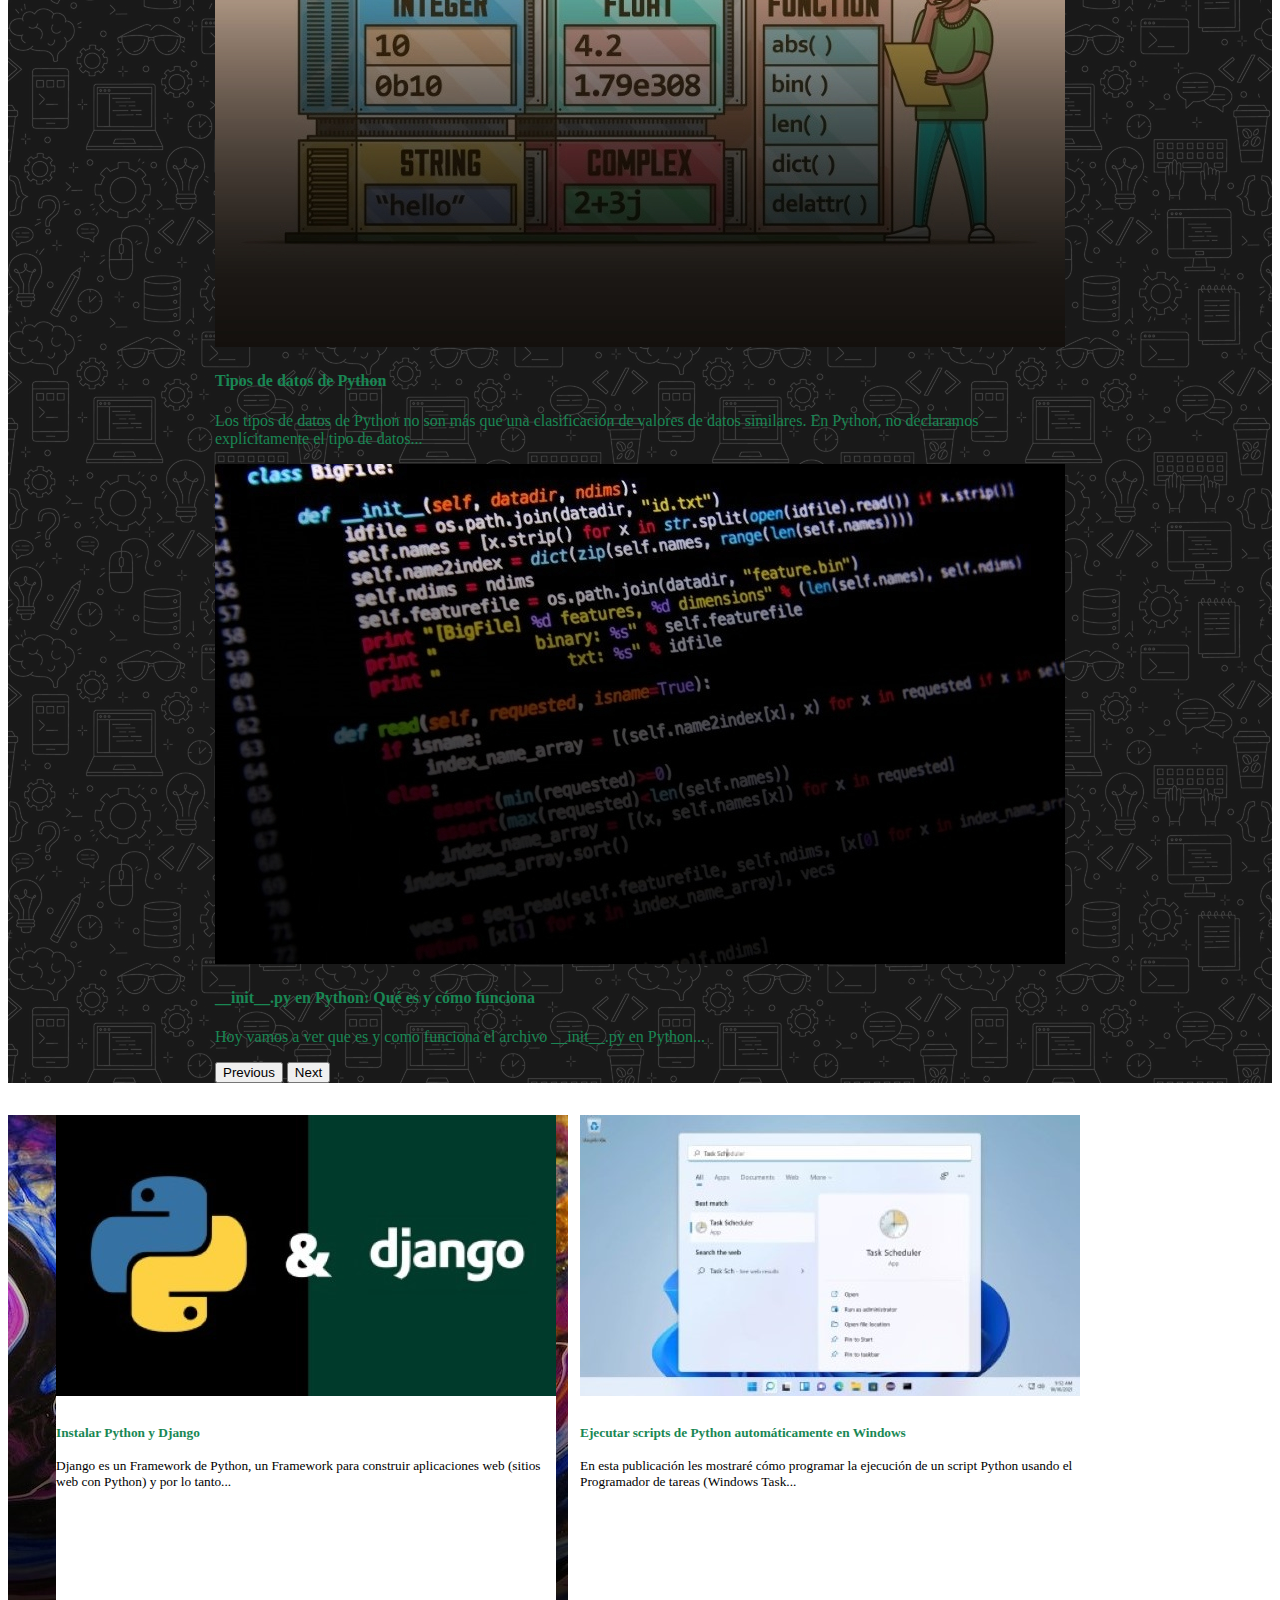
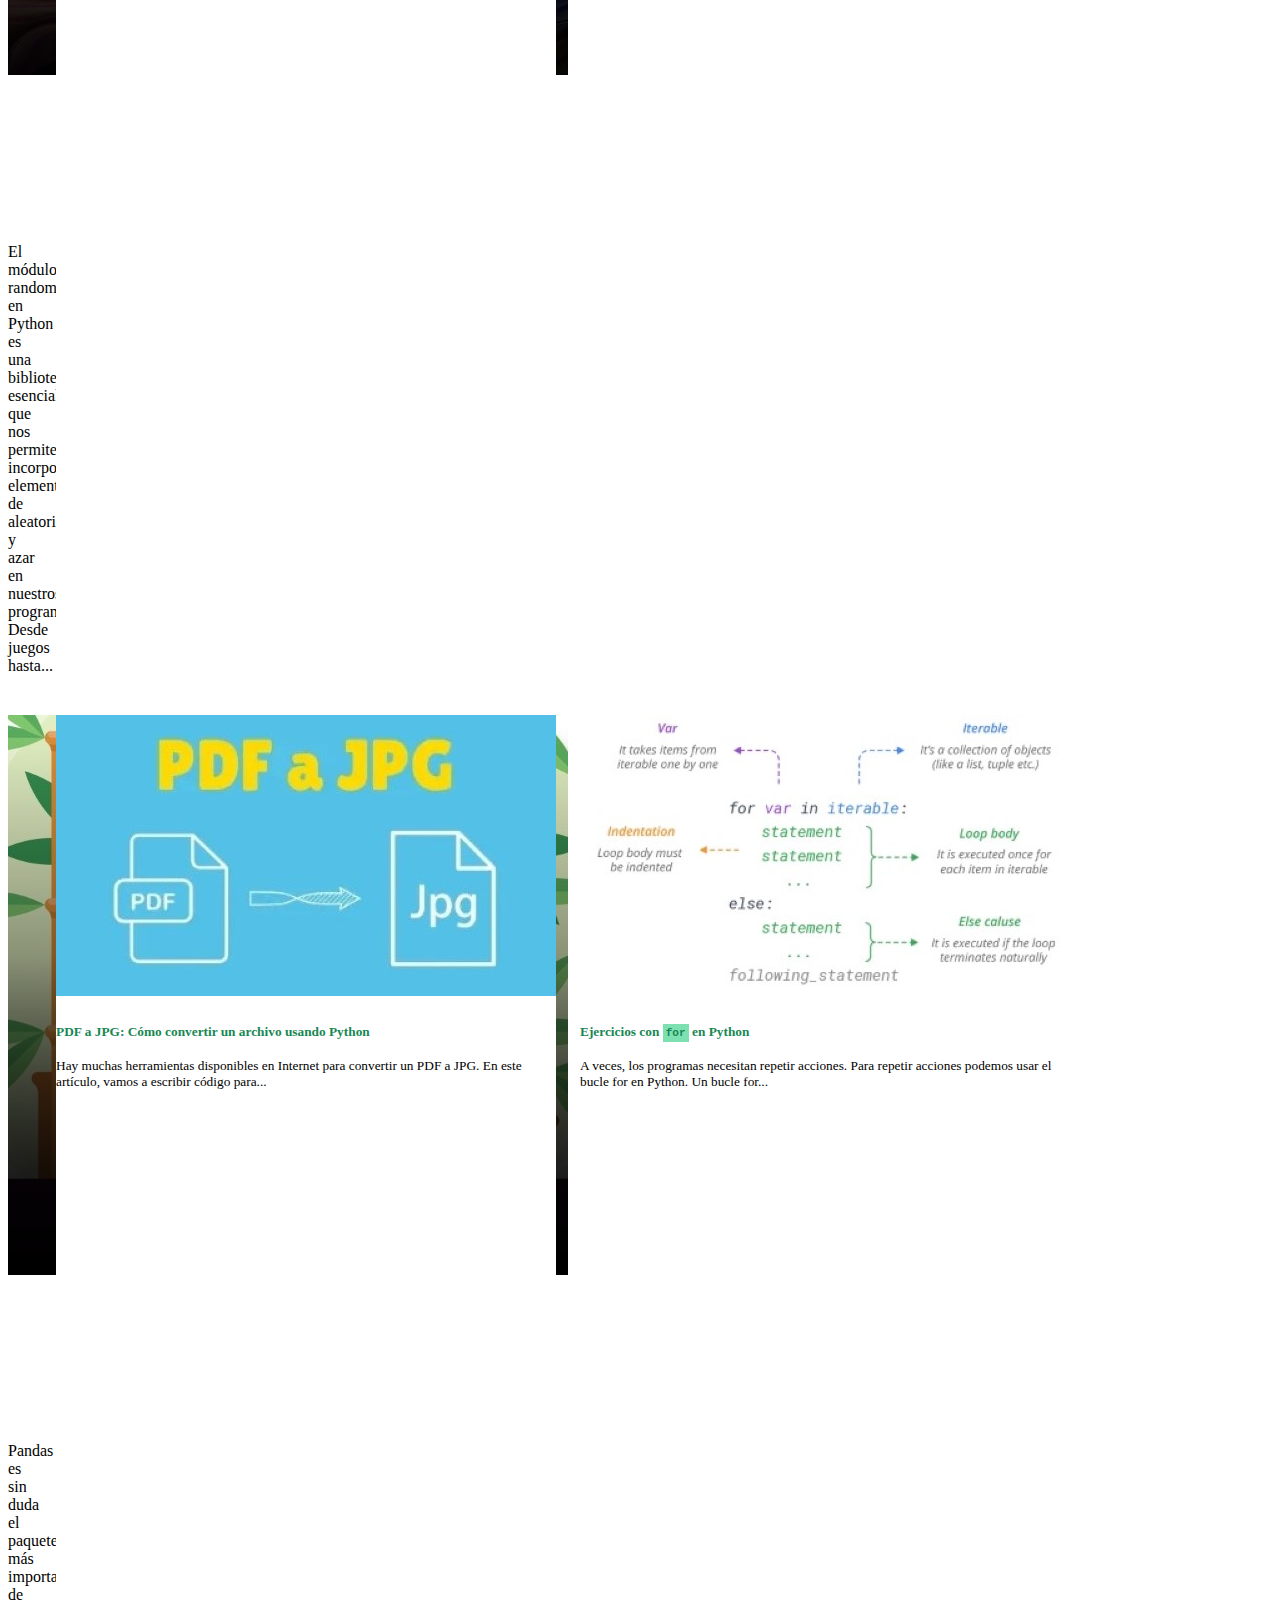
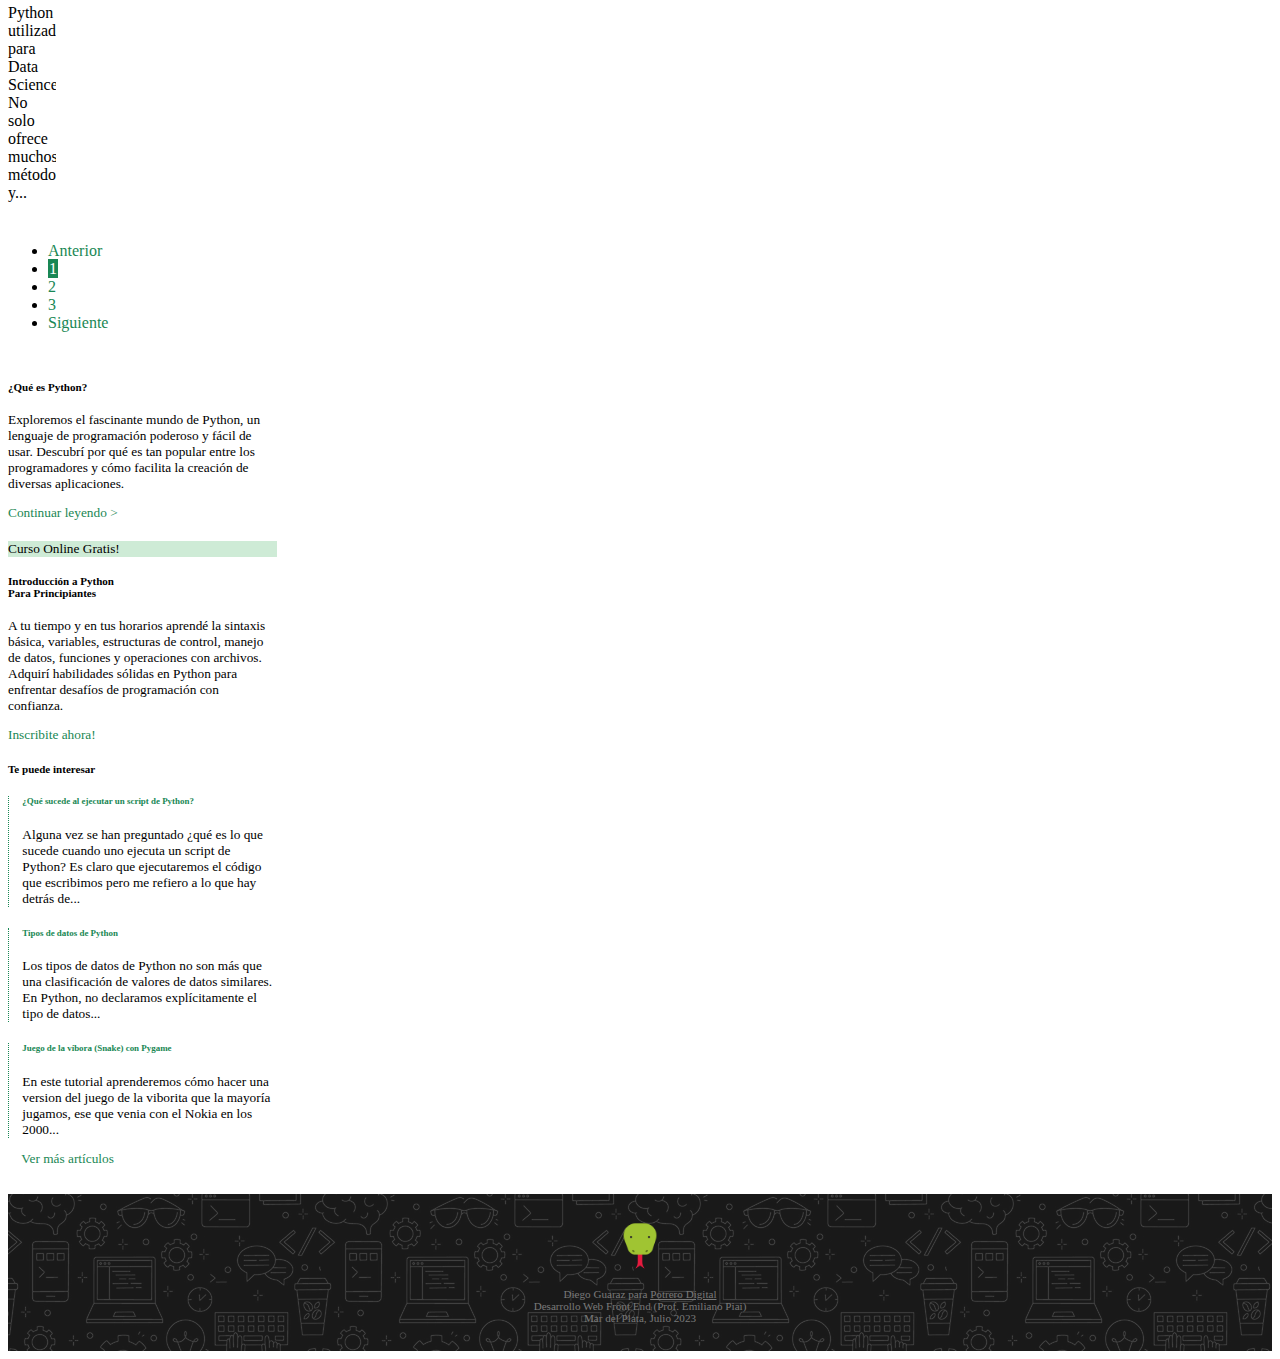
==== commit 4d4da98c: "updated some missing links and retouched some imgs" ====
--- a/index.html
+++ b/index.html
@@ -70,43 +70,6 @@
                 </div>
             </nav>
 
-            
-
-            <!-- navbar bootstrap -->
-            <nav class="navbar navbar-expand-lg bg-success fixed-top navbar-custom" data-bs-theme="dark">
-                <div class="container-fluid">
-                    
-                    <!-- nombre e icono del sitio navbar -->
-                    <h1 class="brand-h1-custom"><a class="navbar-brand" href="../../index.html">Aprendiendo Python <img src="public/img/python.png" width="30" height="30" /></a></h1>
-            
-                    <button class="navbar-toggler" type="button" data-bs-toggle="collapse" data-bs-target="#navbarNav" aria-controls="navbarNav" aria-expanded="false" aria-label="Toggle navigation">
-                        <span class="navbar-toggler-icon"></span>
-                    </button>
-            
-                    <!-- items navbar -->
-                    <div class="collapse navbar-collapse justify-content-end" id="navbarNav">
-                        <ul class="navbar-nav">
-                            <li class="nav-item">
-                                <a class="nav-link" href="index.html">Inicio</a>
-                            </li>
-                            
-                            <li class="nav-item">
-                                <a class="nav-link" href="public/views/que_es_python.html#top">¿Qué es Python?</a>
-                            </li>
-                            
-                            <li class="nav-item">
-                                <a class="nav-link active" href="public/views/contenido.html">Artículos</a>
-                            </li>
-                            
-                            <li class="nav-item">
-                                <a class="nav-link" href="public/views/curso_python.html">Curso de Python</a>
-                            </li>
-                        </ul>
-                    </div>
-
-                </div>
-            </nav>
-
             <!-- carousel bootstrap -->
             <div id="newsCarousel" class="carousel slide carousel-custom" data-bs-ride="carousel">
                 
--- a/public/css/style.css
+++ b/public/css/style.css
@@ -170,7 +170,6 @@
     }
 }
 
-
 .card-big-custom a {
     text-decoration: none;
     color: white;
@@ -200,12 +199,9 @@
 }
 
 .h1-custom {
-    padding-bottom: 0.25em;
+    /*font-weight:500;*/
+    padding-bottom: 0.35em;
     border-bottom: 2px dotted white;
-}
-
-.width-custom {
-    width: 90%
 }
 
 /* contenedor grid responsive index */
